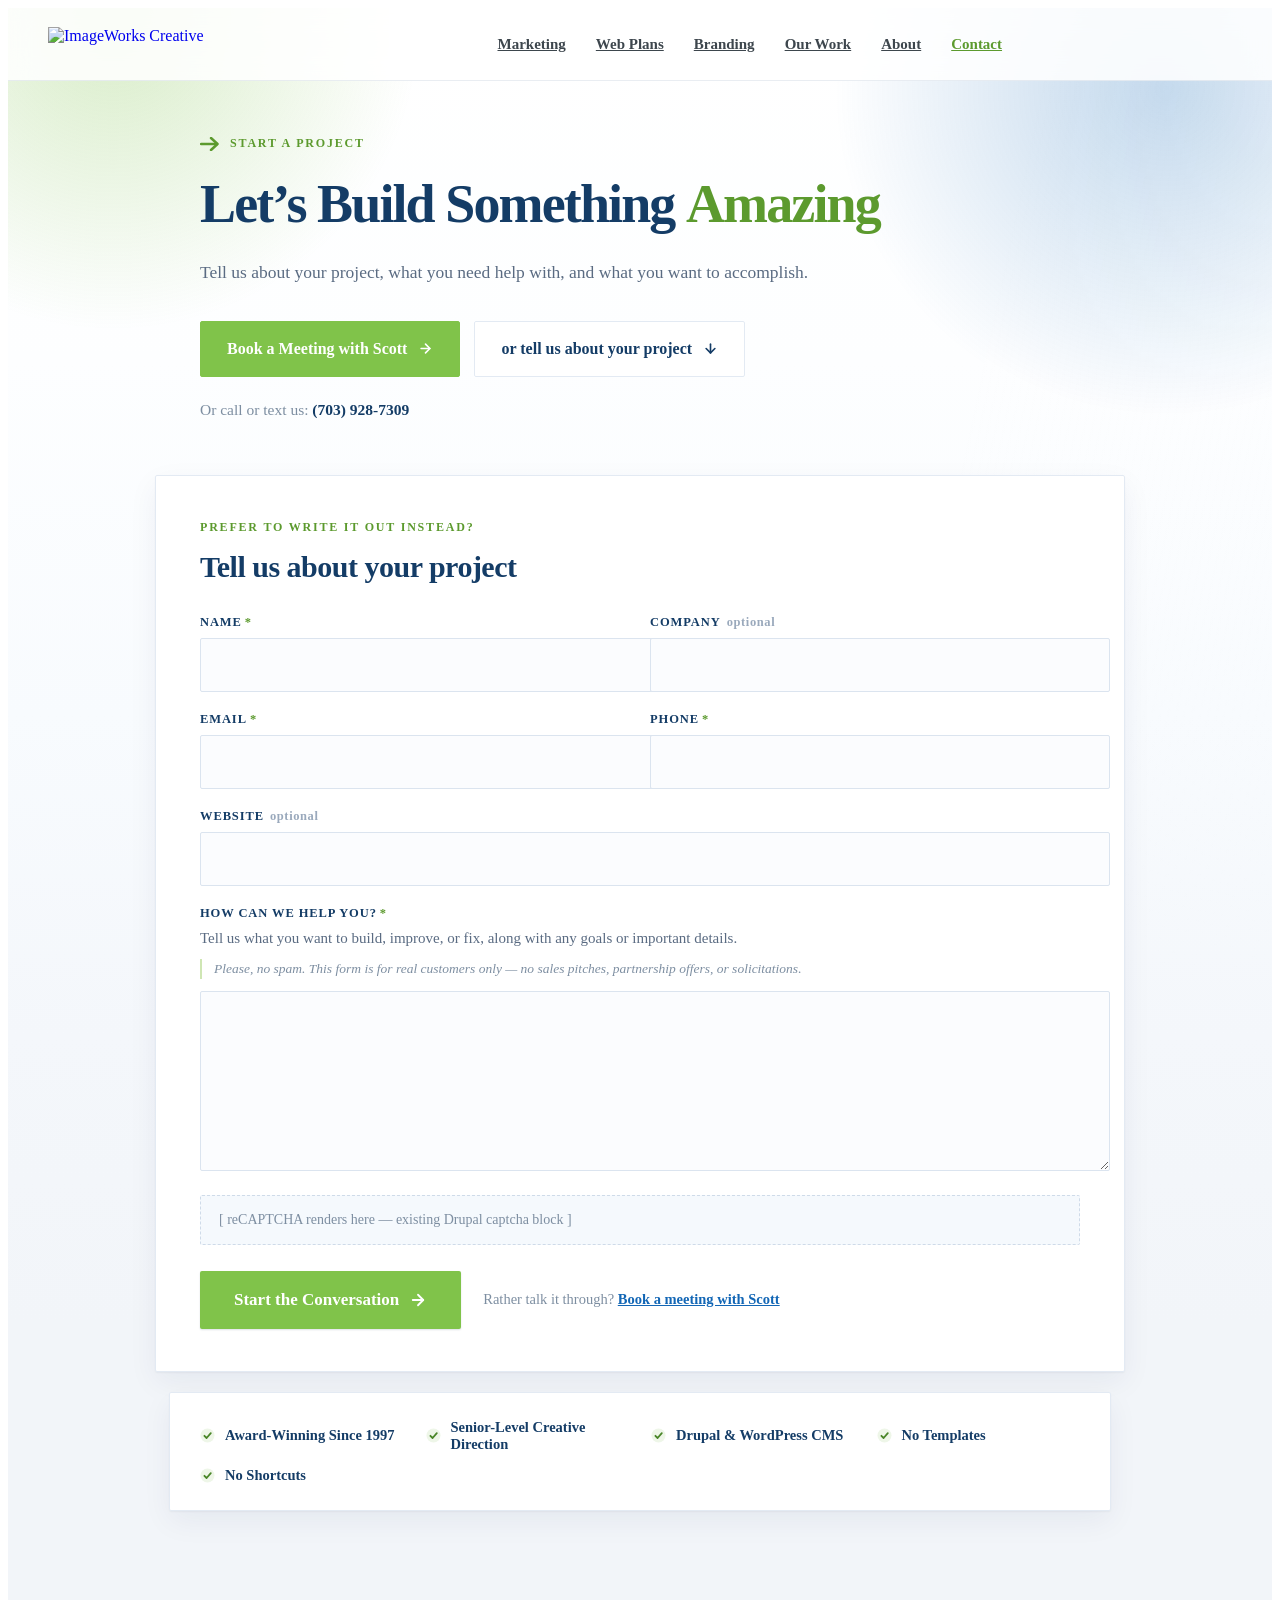
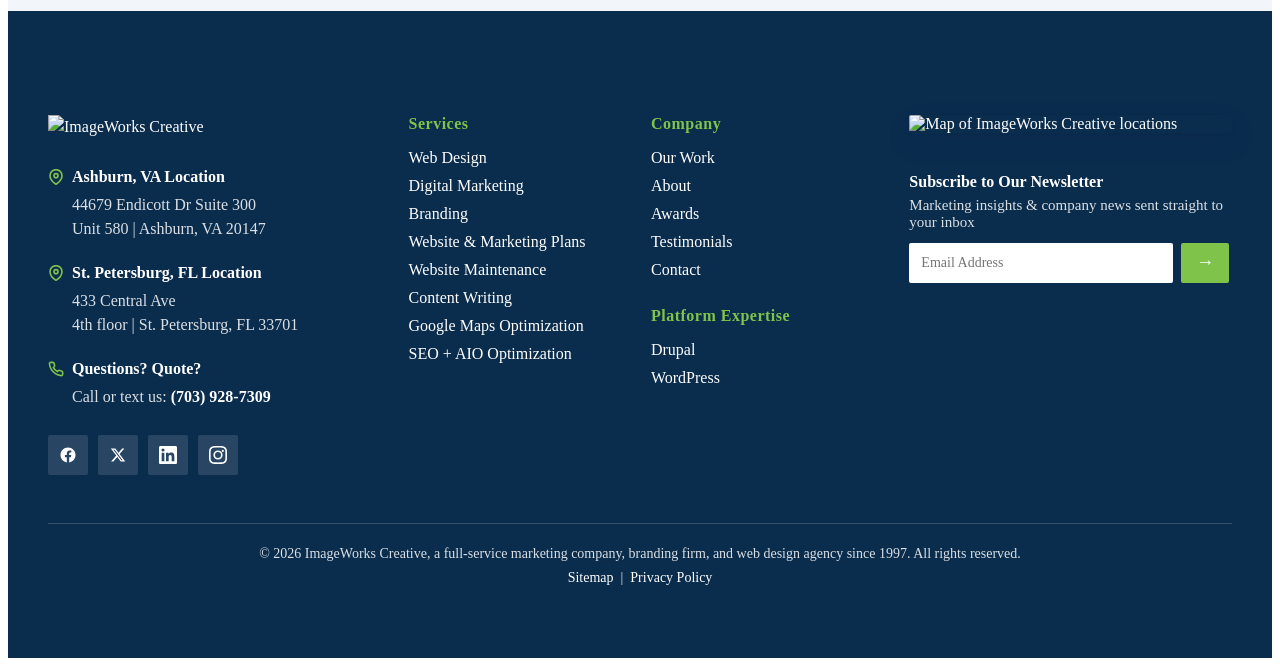
==== hero-light.html @ bf6140d2 "Add 20px between the nav and the light hero's copy The head goes from clamp(28px, 3vw, 44px) to clam" ====
<!DOCTYPE html>
<html lang="en">
<head>
<meta charset="utf-8">
<meta name="viewport" content="width=device-width, initial-scale=1">
<title>Contact</title>
<meta name="description" content="Tell ImageWorks Creative about your project — what you need help with and what you want to accomplish. Award-winning web design, branding, and marketing since 1997.">
<link rel="preconnect" href="https://fonts.googleapis.com">
<link rel="preconnect" href="https://fonts.gstatic.com" crossorigin>
<link href="https://fonts.googleapis.com/css2?family=Plus+Jakarta+Sans:ital,wght@0,400;0,500;0,600;0,700;0,800;1,400&display=swap" rel="stylesheet">

<!-- The home page's stylesheet, loaded absolutely so this file previews correctly
     on its own. Dropping this page into the imageworks-home repo? Swap the two
     absolute URLs below (and the assets/ paths further down) for relative ones:
       href="styles.css"   src="assets/logo.png"   etc. -->
<link rel="stylesheet" href="https://imageworksc.github.io/imageworks-home/styles.css">

<style>
/* ===========================================================
   Quote request — OPTION B, light hero.
   The hero is lifted from the Custom Web Design page: white
   ground, the home's woven cloth drawn dark on white, hairline
   rules top and bottom, claim and call on the left, credentials
   on a pane of glass to the right. Everything below the hero is
   option A unchanged; nav, form and footer still come from the
   home's styles.css.
   =========================================================== */

/* ---- the tokens the hero needs, verbatim from that page ---- */
:root {
  --navy: #143c66;
  --green: #80c34a;
  --green-ink: #5c9a2e;
  --muted: #5a6b82;
  --faint: #7d8ea1;
  --white: #ffffff;
  --border: #e3eaf3;
  --chip-green: #eaf6dd;
  --r: 2px;
  --shadow-lift: 0 4px 12px rgba(20, 40, 80, .18);
  --shell: 1180px;
  --gutter: clamp(22px, 4vw, 40px);
  --nav-h: 72px;
  --ease: cubic-bezier(.16, .84, .44, 1);
}

/* the nav floats over a white hero now, so it needs an edge of its own */
[data-nav] { border-bottom: 1px solid rgba(20,60,110,.09); }

.wrap {
  width: 100%;
  max-width: var(--shell);
  margin-inline: auto;
  padding-inline: var(--gutter);
}

/* --------------------------------------------------------------------------
   HERO — same construction as the home's, inverted to a light ground
   -------------------------------------------------------------------------- */
/* --------------------------------------------------------------------------
   THE GROUND — hero and form on one surface
   There is no rule under the hero and no second band beneath it. Both sections
   stand on this one element, which carries a single pale gradient down through
   the pair: white where the headline sits, settling into the #f2f5f9 the form
   band used to declare for itself. Because it is one gradient over the whole
   height, there is no edge anywhere to read as a seam.
   -------------------------------------------------------------------------- */
.ground {
  position: relative;
  isolation: isolate;
  overflow: hidden;
  background: linear-gradient(180deg,
    #ffffff 0%,
    #fdfeff 22%,
    #f8fbfe 44%,
    #f4f7fb 64%,
    #f2f5f9 82%);
}

.hero {
  position: relative;
  display: flex;
  align-items: center;
  /* enough height to hold the fold without pushing the form off it. The nav is
     absolutely positioned over this page, so its 72px is added to the top pad
     rather than being taken out of the copy's space. */
  /* No floor. It used to be min(72vh, 600px), which was taller than the copy
     needs now that both lines run whole — and with the content flex-centred,
     any slack it forced came straight back as air above and below. The two
     pads below decide the height on their own.

     The head still carries the nav's 72px, since the nav is positioned over
     this band rather than above it. The foot stays shorter than the head: with
     no rule and no band change under it, a long tail of empty ground just
     pushes the form away. */
  min-height: 0;
  /* +20px on the head. The vw term is retuned as well as the bounds — at 3vw
     the preferred value fell below the new 48px floor and every viewport would
     have clamped to it, so the head would have stopped growing with the page. */
  padding-block: calc(var(--nav-h) + clamp(48px, 4.4vw, 64px)) clamp(20px, 2.2vw, 30px);
  /* no background and no border: the ground shows through */
  background: none;
}

/* ---------- the ground: washes of brand colour, each on its own heading ----------
   One element per wash, moved by transform.

   This started as three background layers on a single pseudo-element, animated
   with `background-position`. It barely moved, and the reason is worth keeping
   here: a percentage background-position is not a distance, it is a fraction of
   the *free space* between the image and its box. With each wash sized at ~70%
   of the band, the free space is ~30%, so travelling "from 6% to 44%" moved it
   about a tenth of the width — over two minutes, invisible.

   Transforms have no such compression: a percentage there is a fraction of the
   element itself, and it composites rather than repainting. Separate elements
   also mean separate clocks and separate directions, which is the point — the
   green runs one way, the blue the other, and they drift apart and back
   together instead of sliding as one sheet.

   Pale on purpose: on a white ground anything stronger stops reading as light
   and starts reading as decoration. */
/* The washes belong to the ground, not to the hero, so they carry past the
   hero's last line and dissolve well inside the form band. That crossing is
   what makes the two sections read as one surface: the colour doesn't stop
   where the copy does. Fixed height rather than inset:0, because the ground is
   as tall as the form and washes spread over all of it would go flat. */
.hero-wash {
  position: absolute;
  top: 0; left: 0; right: 0;
  height: clamp(760px, 108vh, 1180px);
  z-index: -1;
  overflow: hidden;
  pointer-events: none;
  -webkit-mask-image: linear-gradient(180deg, #000 0, #000 54%, transparent 100%);
          mask-image: linear-gradient(180deg, #000 0, #000 54%, transparent 100%);
}
.hero-wash span {
  position: absolute;
  aspect-ratio: 1;
  border-radius: 50%;
  will-change: transform;
}

/* green: opens top-left, runs down and to the right */
.hero-wash__g {
  width: clamp(360px, 48vw, 760px);
  left: -16%; top: -30%;
  background: radial-gradient(closest-side circle, rgba(128,195,74,.30), rgba(128,195,74,0) 100%);
  animation: washG 71s linear infinite;
}
/* brand blue: opens top-right, runs the other way — left and down */
.hero-wash__b {
  width: clamp(380px, 52vw, 820px);
  right: -18%; top: -26%;
  background: radial-gradient(closest-side circle, rgba(18,102,181,.26), rgba(18,102,181,0) 100%);
  animation: washB 97s linear infinite;
}
/* sky: sits low and crosses beneath both, slowest of the three */
.hero-wash__s {
  width: clamp(340px, 46vw, 720px);
  left: 34%; bottom: -40%;
  background: radial-gradient(closest-side circle, rgba(46,140,214,.22), rgba(46,140,214,0) 100%);
  animation: washS 127s linear infinite;
}

/* Closed loops at a constant rate. Two waypoints on an ease would decelerate,
   stop and reverse, which reads as an animation looping; four waypoints that
   come back round read as something wandering. The three periods share no
   useful factor, so the arrangement takes hours to recur. */
@keyframes washG {
  0%   { transform: translate3d(0, 0, 0); }
  25%  { transform: translate3d(38%, 22%, 0); }
  50%  { transform: translate3d(64%, 6%, 0); }
  75%  { transform: translate3d(26%, -14%, 0); }
  100% { transform: translate3d(0, 0, 0); }
}
@keyframes washB {
  0%   { transform: translate3d(0, 0, 0); }
  25%  { transform: translate3d(-42%, 26%, 0); }
  50%  { transform: translate3d(-70%, -8%, 0); }
  75%  { transform: translate3d(-30%, -24%, 0); }
  100% { transform: translate3d(0, 0, 0); }
}
@keyframes washS {
  0%   { transform: translate3d(0, 0, 0); }
  25%  { transform: translate3d(-34%, -18%, 0); }
  50%  { transform: translate3d(-58%, 10%, 0); }
  75%  { transform: translate3d(-18%, 20%, 0); }
  100% { transform: translate3d(0, 0, 0); }
}

/* A sheen crossing the surface, the way light moves over one. Faint and slow —
   at any more than this it stops being the room's light and starts being an
   effect. Its clock doesn't divide into the washes', so the pair never visibly
   repeats.

   It rides inside the wash layer rather than on the hero: on the hero its
   bottom edge would cut a faint diagonal across the seam, whereas here it
   fades out under the same mask as everything else. */
.hero-wash::after {
  content: "";
  position: absolute;
  inset: 0;
  pointer-events: none;
  background-image: linear-gradient(102deg,
    rgba(255,255,255,0) 30%, rgba(255,255,255,.34) 50%, rgba(255,255,255,0) 70%);
  background-repeat: no-repeat;
  background-size: 260% 100%;
  animation: heroSheen 47s ease-in-out infinite;
}
@keyframes heroSheen {
  0%, 100% { background-position: 124% 0; }
  50%      { background-position: -24% 0; }
}

/* One column, centred in the band, with the copy inside it still ragged right.
   Centred text at this size gives every line its own axis and the eye has to
   hunt for each start; a centred *block* of left-aligned copy reads as centred
   while every line keeps the same left edge.

   That edge is set by the form card below: same 880px measure, same centring,
   so the headline starts exactly where the card's first field label does. It
   is a wider box than the copy needs, which is the trade — the words sit a
   little left of the band's optical centre in exchange for the two blocks
   lining up. */
.hero-inner { position: relative; text-align: left; }
.hero-main {
  width: 100%;
  max-width: 880px;
  margin-inline: auto;
  display: flex;
  flex-direction: column;
  align-items: flex-start;
  gap: 24px;
}

.hero-kicker { display: flex; align-items: center; gap: 10px; }
.hero-kicker span {
  font-size: 12px; font-weight: 800; letter-spacing: 1.8px; text-transform: uppercase;
  color: var(--green-ink);
}

/* Both lines run whole, so neither carries a measure any more — the type is
   sized to fit the 880px block instead. The ceilings are what 29 and 85
   characters of Plus Jakarta Sans ExtraBold / Medium actually occupy at that
   width, with the headline's -.035em tracking counted in; below those the vw
   term takes over and they shrink with the viewport rather than wrapping. */
.hero h1 {
  margin: 0;
  font-size: clamp(26px, 4.4vw, 54px);
  line-height: 1.08;
  font-weight: 800;
  letter-spacing: -.035em;
  color: var(--navy);
  white-space: nowrap;
}
.hero h1 .accent { color: var(--green-ink); }

.hero-sub {
  margin: 0;
  font-size: clamp(12.5px, 1.45vw, 17.5px);
  line-height: 1.65;
  font-weight: 500;
  color: var(--muted);
  white-space: nowrap;
}

.btn-row { display: flex; flex-wrap: wrap; gap: 14px; margin-top: 10px; }
.btn {
  display: inline-flex;
  align-items: center;
  justify-content: center;
  gap: 11px;
  height: 54px;
  padding-inline: 26px;
  border-radius: var(--r);
  border: 1.5px solid transparent;
  font: inherit;
  font-size: 16px;
  font-weight: 700;
  line-height: 1;
  text-decoration: none;
  white-space: nowrap;
  cursor: pointer;
  transition: transform .25s var(--ease), background-color .25s ease,
              border-color .25s ease, box-shadow .25s ease, color .25s ease;
}
.btn:hover { transform: translateY(-3px); box-shadow: var(--shadow-lift); }
.btn:active { transform: translateY(-1px); }
.btn--solid { background: var(--green); border-color: var(--green); color: #fff; }
.btn--solid:hover { filter: brightness(1.04); }
.btn--quiet { border-color: var(--border); color: var(--navy); font-weight: 600; }
.btn--quiet:hover { border-color: #c3d6ea; }
/* The quiet button is transparent elsewhere, which here would let the weave
   run straight through it. Only the hero fills it. */
.hero .btn--quiet { background: var(--white); }

.hero-phone { margin: 0; font-size: 15.5px; color: var(--faint); }
.hero-phone a { color: var(--navy); font-weight: 700; text-decoration: none; }
.hero-phone a:hover { text-decoration: underline; }

/* Below this there isn't the width to hold 85 characters on one line without
   the type going too small to read, so both go back to wrapping paragraphs
   with a measure. */
@media (max-width: 900px) {
  .hero h1 {
    white-space: normal;
    max-width: 20ch;
    font-size: clamp(30px, 5.6vw, 42px);
    text-wrap: balance;
  }
  .hero-sub {
    white-space: normal;
    max-width: 52ch;
    font-size: 16.5px;
    text-wrap: pretty;
  }
}

/* ---------- the five proof points, in a band under the form ---------- */
.iwc-proof { padding: 26px 30px; }
.iwc-trust {
  display: grid; grid-template-columns: repeat(auto-fit, minmax(196px, 1fr)); gap: 14px 22px;
}
.iwc-trust div {
  display: flex; align-items: center; gap: 10px;
  font-size: 14.5px; font-weight: 600; color: var(--navy);
  transition: transform .3s var(--ease), color .3s ease;
}
.iwc-trust svg { flex: none; transition: transform .35s var(--ease); }
.iwc-trust div:hover { transform: translateX(3px); }
.iwc-trust div:hover svg { transform: scale(1.14); }

/* Staged entrance, built the way the home stages its own hero: each block
   lifts in on its own delay, and the green phrase lands last. `backwards`
   drops the fill afterwards so hover states still win. */
@media (prefers-reduced-motion: no-preference) {
  [data-hero-anim="on"] .hero-kicker,
  [data-hero-anim="on"] .hero h1,
  [data-hero-anim="on"] .hero-sub,
  [data-hero-anim="on"] .hero .btn-row,
  [data-hero-anim="on"] .hero-phone { animation: hero-in .8s var(--ease) backwards; }
  [data-hero-anim="on"] .hero-kicker { animation-delay: .02s; }
  [data-hero-anim="on"] .hero h1 { animation-delay: .10s; }
  [data-hero-anim="on"] .hero-sub { animation-delay: .28s; }
  [data-hero-anim="on"] .hero .btn-row { animation-delay: .44s; }
  [data-hero-anim="on"] .hero-phone { animation-delay: .54s; }

  /* inline-block only where the phrase can't be pushed off the measure */
  @media (min-width: 640px) {
    [data-hero-anim="on"] .hero h1 .accent {
      display: inline-block;
      animation: hero-in .8s var(--ease) .34s backwards;
    }
  }
}
@keyframes hero-in { from { opacity: 0; transform: translateY(14px); } }

/* the kicker's arrow nudges forward once the line has landed */
.hero-kicker svg { animation: iwcNudge 3.4s ease-in-out 1.6s infinite; }
@keyframes iwcNudge { 0%, 88%, 100% { transform: translateX(0); } 94% { transform: translateX(4px); } }
/* the solid button's arrow tracks its hover */
.btn svg { transition: transform .25s var(--ease); }
.btn--solid:hover svg { transform: translateX(4px); }
.btn--quiet:hover svg { transform: translateY(3px); }

/* --------------------------------------------------------------------------
   BODY — one column, the form carrying the page
   -------------------------------------------------------------------------- */
/* no background of its own — it stands on .ground, which is what removes the
   band edge that used to sit under the hero */
.iwc-main { position: relative; padding: 28px 0 100px; }
/* the same shell and gutter the hero uses, and centred to match the copy
   block above it */
.iwc-col {
  max-width: var(--shell); margin-inline: auto; padding-inline: var(--gutter);
  display: flex; flex-direction: column; align-items: center; gap: 20px;
}
.iwc-col > * { width: 100%; max-width: 880px; }

/* card shell — same 2px corner, hairline and double shadow the home page's
   process panel uses */
.iwc-card {
  background: #fff;
  border: 1px solid #e3eaf3;
  border-radius: 2px;
  box-shadow: 0 1px 2px rgba(20,40,80,.05), 0 10px 30px rgba(20,40,80,.06);
}
.iwc-form-card { padding: 44px 44px 42px; scroll-margin-top: 96px; }
.iwc-form-kicker {
  font-size: 12px; font-weight: 800; letter-spacing: 1.8px; text-transform: uppercase;
  color: #5c9a2e; margin: 0;
}
.iwc-form-card h2 {
  margin: 14px 0 30px;
  font-size: 30px; line-height: 1.22; font-weight: 800; letter-spacing: -.5px; color: #143c66;
}

/* ---------- fields ---------- */
.iwc-row2 { display: grid; grid-template-columns: 1fr 1fr; gap: 20px; }
.iwc-field { margin-bottom: 20px; }
.iwc-field > label {
  display: block; margin-bottom: 8px;
  font-size: 12.5px; font-weight: 800; letter-spacing: .9px; text-transform: uppercase;
  color: #143c66;
  transition: color .25s ease;
}
.iwc-req { color: #5c9a2e; margin-left: 3px; }
.iwc-opt { color: #9aa9bc; font-weight: 700; letter-spacing: .6px; text-transform: none; margin-left: 6px; }
.iwc-hint { margin: -2px 0 10px; font-size: 15px; line-height: 1.55; color: #5a6b82; }
/* the no-spam line is a caveat, not instruction — it sits behind a green rule
   so it reads as an aside rather than another thing to do */
.iwc-hint-note {
  margin: -2px 0 12px; padding-left: 12px;
  border-left: 2px solid #cfe6b4;
  font-size: 13.5px; font-style: italic; line-height: 1.5; color: #7d8ea1;
}

.iwc-input, .iwc-textarea {
  width: 100%;
  font-family: inherit; font-size: 16px; color: #1f2b3e;
  background: #fbfcfe;
  border: 1px solid #dbe4ef; border-radius: 2px;
  transition: border-color .25s ease, box-shadow .25s ease, background .25s ease, transform .25s ease;
}
.iwc-input { height: 52px; padding: 0 14px; }
.iwc-textarea { padding: 14px; min-height: 150px; line-height: 1.6; resize: vertical; }
.iwc-input::placeholder, .iwc-textarea::placeholder { color: #9fadbf; }
.iwc-input:hover, .iwc-textarea:hover { border-color: #c6d5e7; }
.iwc-input:focus, .iwc-textarea:focus {
  outline: 0; background: #fff;
  border-color: #1266b5;
  box-shadow: 0 0 0 3px rgba(18,102,181,.14);
  transform: translateY(-1px);
}
/* :user-invalid, not :invalid — a required field shouldn't turn red before it
   has been touched. No JS, so nothing here can get between the form and Drupal. */
.iwc-input:user-invalid, .iwc-textarea:user-invalid {
  border-color: #d9544d; background: #fffafa;
}
.iwc-input:user-invalid:focus, .iwc-textarea:user-invalid:focus {
  box-shadow: 0 0 0 3px rgba(217,84,77,.16);
}
/* the label picks up the focus ring's blue, so the eye has somewhere to land */
.iwc-field:focus-within > label { color: #1266b5; }

/* the captcha keeps its own slot: a dashed well, so the Drupal block that
   lands here is visibly part of the form and not floating loose */
.iwc-captcha {
  margin: 6px 0 26px; padding: 16px 18px;
  border: 1.5px dashed #cfdbe9; border-radius: 2px;
  background: #f5f9fd;
  font-size: 14px; color: #7d8ea1;
  animation: iwcWell 5.5s ease-in-out infinite;
}
@keyframes iwcWell { 0%, 100% { border-color: #cfdbe9; } 50% { border-color: #bcd0e6; } }

.iwc-submit {
  display: inline-flex; align-items: center; gap: 10px;
  height: 58px; padding: 0 34px;
  border: 0; border-radius: 2px;
  background: #80c34a; color: #fff;
  font-family: inherit; font-size: 17px; font-weight: 700;
  cursor: pointer;
  box-shadow: 0 1px 2px rgba(20,40,80,.14);
}
.iwc-submit:focus-visible { outline: 3px solid #1266b5; outline-offset: 2px; }
.iwc-actions { display: flex; align-items: center; gap: 22px; flex-wrap: wrap; }
.iwc-actions-note { margin: 0; font-size: 14.5px; color: #7d8ea1; }
.iwc-actions-note a { color: #1266b5; font-weight: 700; }

/* the form fields arrive in sequence once the card is in view */
.iwc-anim { opacity: 0; transform: translateY(14px); }
.iw-reveal.in .iwc-anim {
  opacity: 1; transform: none;
  transition: opacity .55s var(--ease) var(--d, 0s),
              transform .55s var(--ease) var(--d, 0s);
}
.iw-btn svg { transition: transform .25s var(--ease); }
.iw-btn:hover svg { transform: translateX(4px); }

/* ---------- responsive ---------- */
@media (max-width: 767px) {
  .iwc-main { padding: 26px 0 64px; }
  .iwc-form-card { padding: 30px 22px 28px; }
  .iwc-form-card h2 { font-size: 25px; }
  .iwc-row2 { grid-template-columns: 1fr; gap: 0; }
  .iwc-proof { padding: 24px 22px; }
  .iwc-trust { grid-template-columns: 1fr; gap: 13px; }
  .btn { width: 100%; }
  .btn-row { flex-direction: column; align-items: stretch; }
  .iwc-submit { width: 100%; justify-content: center; }
}

/* ---------- reduced motion ---------- */
/* styles.css already neutralises .iw-reveal; these are this page's own. The
   staged hero entrance is inside a no-preference query, so it never runs. */
@media (prefers-reduced-motion: reduce) {
  /* the washes hold at their opening positions — the ground keeps its colour,
     it just stops moving. The sheen is motion by definition, so it goes. */
  .hero-wash span { animation: none !important; }
  .hero-wash::after { display: none; }
  .hero-kicker svg, .iwc-captcha { animation: none !important; }
  .iwc-anim { opacity: 1; transform: none; }
  .iw-reveal.in .iwc-anim { transition: none; }
  .btn:hover { transform: none; }
  .btn svg, .iw-btn:hover svg { transform: none !important; }
  .iwc-input:focus, .iwc-textarea:focus { transform: none; }
  .iwc-trust div:hover, .iwc-trust div:hover svg { transform: none; }
}
</style>

<!-- no JS means no .in class, and the staged items would never arrive.
     A quote form that can't be read is worse than one that doesn't animate. -->
<noscript><style>
  .iw-reveal { opacity: 1 !important; transform: none !important; }
  .iwc-anim  { opacity: 1 !important; transform: none !important; }
</style></noscript>

<!-- The hero's staged entrance is gated on this attribute, set before first
     paint so the copy never flashes in and then re-animates. Without JS the
     attribute never lands and the hero simply renders in place. -->
<script>document.documentElement.setAttribute('data-hero-anim', 'on');</script>
</head>

<body>
<div style="position:relative;width:100%;overflow-x:clip;background:#fff;">

<!-- ===================== NAV (identical to the home page) ===================== -->
<nav data-nav style="position:absolute;top:0;left:0;width:100%;height:72px;z-index:120;display:flex;align-items:center;justify-content:space-between;padding:0 40px;background:rgba(255,255,255,.86);backdrop-filter:blur(14px);-webkit-backdrop-filter:blur(14px);transition:box-shadow .35s ease,background .35s ease;">
  <a href="https://imageworksc.github.io/imageworks-home/#top" style="display:flex;align-items:center;text-decoration:none;">
    <img src="https://imageworksc.github.io/imageworks-home/assets/logo.png" alt="ImageWorks Creative" style="height:34px;width:auto;display:block;"/>
  </a>
  <div class="iw-nav-links" id="iw-nav-links" style="display:flex;align-items:center;gap:30px;">
    <a class="iw-link" href="https://imageworksc.github.io/imageworks-home/#work" style="font-size:15px;font-weight:600;color:#3d464d;">Marketing</a>
    <a class="iw-link" href="https://imageworksc.github.io/imageworks-home/#work" style="font-size:15px;font-weight:600;color:#3d464d;">Web Plans</a>
    <a class="iw-link" href="https://imageworksc.github.io/imageworks-home/#work" style="font-size:15px;font-weight:600;color:#3d464d;">Branding</a>
    <a class="iw-link" href="https://imageworksc.github.io/imageworks-home/#work" style="font-size:15px;font-weight:600;color:#3d464d;">Our Work</a>
    <a class="iw-link" href="https://imageworksc.github.io/imageworks-home/#why" style="font-size:15px;font-weight:600;color:#3d464d;">About</a>
    <!-- current page: green, the way the mobile nav already marks Contact -->
    <a class="iw-link iw-nav-contact" href="#top" aria-current="page" style="font-size:15px;font-weight:700;color:#5c9a2e;">Contact</a>
  </div>
  <button class="iw-nav-toggle" type="button" aria-label="Menu" aria-controls="iw-nav-links" aria-expanded="false">
    <span></span><span></span><span></span>
  </button>
</nav>

<!-- The hero and the form stand on one ground: a single pale gradient running
     the height of both, with the three colour washes floating over it and
     dissolving somewhere inside the form band. No rule between them, no change
     of surface — the seam is only where the gradient happens to be. -->
<div class="ground">

  <!-- one element per wash: they travel by transform, in different directions
       and at different rates, so they drift apart and back together instead of
       sliding as one sheet -->
  <div class="hero-wash" aria-hidden="true">
    <span class="hero-wash__g"></span>
    <span class="hero-wash__b"></span>
    <span class="hero-wash__s"></span>
  </div>

<!-- ===================== HERO — option B, light =====================
     Construction taken from the Custom Web Design page: white ground, a
     the claim and call on the left. There is no rule under it and no band
     change: the hero and the form share one ground, and the washes carry
     across the seam. See .ground in the stylesheet. -->
<section class="hero" id="top" aria-labelledby="hero-title">
  <div class="wrap hero-inner">
    <div class="hero-main">

      <div class="hero-kicker">
        <svg width="20" height="14" viewBox="0 0 20 14" fill="none" aria-hidden="true">
          <path d="M1 7 H17" stroke="#5c9a2e" stroke-width="2.5" stroke-linecap="round"/>
          <path d="M11 1 L17.5 7 L11 13" stroke="#5c9a2e" stroke-width="2.5" fill="none" stroke-linecap="round" stroke-linejoin="round"/>
        </svg>
        <span>Start a Project</span>
      </div>

      <h1 id="hero-title">Let&rsquo;s Build Something <span class="accent">Amazing</span></h1>
      <p class="hero-sub">Tell us about your project, what you need help with, and what you want to accomplish.</p>

      <div class="btn-row">
        <a class="btn btn--solid" href="https://meetings.hubspot.com/scott-margenau?uuid=e353836e-b414-40c5-bb6f-87aea188af23" target="_blank" rel="noopener">Book a Meeting with Scott
          <svg width="15" height="15" viewBox="0 0 24 24" fill="none" stroke="currentColor" stroke-width="2.6" stroke-linecap="round" stroke-linejoin="round" aria-hidden="true"><line x1="5" y1="12" x2="19" y2="12"/><polyline points="12 5 19 12 12 19"/></svg>
        </a>
        <a class="btn btn--quiet" href="#project-form">or tell us about your project
          <svg width="15" height="15" viewBox="0 0 24 24" fill="none" stroke="currentColor" stroke-width="2.6" stroke-linecap="round" stroke-linejoin="round" aria-hidden="true"><line x1="12" y1="5" x2="12" y2="19"/><polyline points="19 12 12 19 5 12"/></svg>
        </a>
      </div>

      <p class="hero-phone">Or call or text us: <a href="tel:7039287309">(703) 928-7309</a></p>
    </div>
  </div>
</section>

<!-- ===================== FORM ===================== -->
<main class="iwc-main">
  <div class="iwc-col">

    <!-- ---------- the form ---------- -->
    <section class="iwc-card iwc-form-card iw-reveal" id="project-form" aria-labelledby="iwc-form-h">
      <p class="iwc-form-kicker iwc-anim" style="--d:.05s">Prefer to write it out instead?</p>
      <h2 id="iwc-form-h" class="iwc-anim" style="--d:.12s">Tell us about your project</h2>

      <!-- Same Drupal endpoint as before: a site-root path, so submitting only
           works once this page is served from the Drupal domain. -->
      <form action="/lets-grow-your-brand" method="post">

        <div class="iwc-row2 iwc-anim" style="--d:.20s">
          <div class="iwc-field">
            <label for="name">Name<span class="iwc-req">*</span></label>
            <input class="iwc-input" type="text" id="name" name="name" autocomplete="name" required>
          </div>
          <div class="iwc-field">
            <label for="company">Company<span class="iwc-opt">optional</span></label>
            <input class="iwc-input" type="text" id="company" name="company" autocomplete="organization">
          </div>
        </div>

        <div class="iwc-row2 iwc-anim" style="--d:.28s">
          <div class="iwc-field">
            <label for="email">Email<span class="iwc-req">*</span></label>
            <input class="iwc-input" type="email" id="email" name="email" autocomplete="email" required>
          </div>
          <div class="iwc-field">
            <label for="phone">Phone<span class="iwc-req">*</span></label>
            <input class="iwc-input" type="tel" id="phone" name="phone" autocomplete="tel" required>
          </div>
        </div>

        <div class="iwc-field iwc-anim" style="--d:.36s">
          <label for="websiteurl">Website<span class="iwc-opt">optional</span></label>
          <input class="iwc-input" type="text" id="websiteurl" name="websiteurl" autocomplete="url">
        </div>

        <div class="iwc-field iwc-anim" style="--d:.44s">
          <label for="project_details">How can we help you?<span class="iwc-req">*</span></label>
          <p class="iwc-hint">Tell us what you want to build, improve, or fix, along with any goals or important details.</p>
          <p class="iwc-hint-note">Please, no spam. This form is for real customers only &mdash; no sales pitches, partnership offers, or solicitations.</p>
          <textarea class="iwc-textarea" id="project_details" name="project_details" required></textarea>
        </div>

        <div class="iwc-captcha iwc-anim" style="--d:.52s">[ reCAPTCHA renders here &mdash; existing Drupal captcha block ]</div>

        <div class="iwc-actions iwc-anim" style="--d:.60s">
          <button class="iw-btn iwc-submit" type="submit">Start the Conversation
            <svg width="18" height="18" viewBox="0 0 24 24" fill="none" stroke="currentColor" stroke-width="2.4" stroke-linecap="round" stroke-linejoin="round" aria-hidden="true"><line x1="5" y1="12" x2="19" y2="12"/><polyline points="12 5 19 12 12 19"/></svg>
          </button>
          <p class="iwc-actions-note">Rather talk it through? <a class="iw-link iw-cta-link" href="https://meetings.hubspot.com/scott-margenau?uuid=e353836e-b414-40c5-bb6f-87aea188af23" target="_blank" rel="noopener">Book a meeting with Scott</a></p>
        </div>
      </form>
    </section>

    <!-- ---------- the five proof points, under the form where the original had them ---------- -->
    <section class="iwc-card iwc-proof iw-reveal" aria-label="Why ImageWorks">
      <div class="iwc-trust">
        <div class="iwc-anim" style="--d:.06s"><svg width="15" height="15" viewBox="0 0 15 15" aria-hidden="true"><circle cx="7.5" cy="7.5" r="7" fill="#eef6e8"/><path d="M4.4 7.8 L6.6 10 L10.8 5.2" stroke="#4a8628" stroke-width="1.8" fill="none" stroke-linecap="round" stroke-linejoin="round"/></svg>Award-Winning Since 1997</div>
        <div class="iwc-anim" style="--d:.14s"><svg width="15" height="15" viewBox="0 0 15 15" aria-hidden="true"><circle cx="7.5" cy="7.5" r="7" fill="#eef6e8"/><path d="M4.4 7.8 L6.6 10 L10.8 5.2" stroke="#4a8628" stroke-width="1.8" fill="none" stroke-linecap="round" stroke-linejoin="round"/></svg>Senior-Level Creative Direction</div>
        <div class="iwc-anim" style="--d:.22s"><svg width="15" height="15" viewBox="0 0 15 15" aria-hidden="true"><circle cx="7.5" cy="7.5" r="7" fill="#eef6e8"/><path d="M4.4 7.8 L6.6 10 L10.8 5.2" stroke="#4a8628" stroke-width="1.8" fill="none" stroke-linecap="round" stroke-linejoin="round"/></svg>Drupal &amp; WordPress CMS</div>
        <div class="iwc-anim" style="--d:.30s"><svg width="15" height="15" viewBox="0 0 15 15" aria-hidden="true"><circle cx="7.5" cy="7.5" r="7" fill="#eef6e8"/><path d="M4.4 7.8 L6.6 10 L10.8 5.2" stroke="#4a8628" stroke-width="1.8" fill="none" stroke-linecap="round" stroke-linejoin="round"/></svg>No Templates</div>
        <div class="iwc-anim" style="--d:.38s"><svg width="15" height="15" viewBox="0 0 15 15" aria-hidden="true"><circle cx="7.5" cy="7.5" r="7" fill="#eef6e8"/><path d="M4.4 7.8 L6.6 10 L10.8 5.2" stroke="#4a8628" stroke-width="1.8" fill="none" stroke-linecap="round" stroke-linejoin="round"/></svg>No Shortcuts</div>
      </div>
    </section>

  </div>
</main>
</div>

<!-- ===================== FOOTER (identical to the home page) ===================== -->
<footer class="iw-footer" style="background:#0a2c4d;color:#fff;padding:104px 40px 0;">
  <div class="iw-foot-grid" style="max-width:1340px;margin:0 auto;display:grid;grid-template-columns:1fr 1.5fr 1.15fr;gap:80px;align-items:start;">
    <div style="font-size:16px;line-height:1.5;color:#fff;">
      <img src="https://imageworksc.github.io/imageworks-home/assets/footer-logo.png" alt="ImageWorks Creative" style="width:168px;height:auto;display:block;"/>
      <div style="display:flex;align-items:center;gap:8px;font-weight:600;margin-top:26px;"><svg width="16" height="16" viewBox="0 0 24 24" fill="none" stroke="#80c34a" stroke-width="2.4"><path d="M21 10c0 7-9 13-9 13s-9-6-9-13a9 9 0 0 1 18 0z"/><circle cx="12" cy="10" r="3"/></svg>Ashburn, VA Location</div>
      <div style="margin:4px 0 0 24px;color:rgba(255,255,255,.85);">44679 Endicott Dr Suite 300<br>Unit 580 | Ashburn, VA 20147</div>
      <div style="display:flex;align-items:center;gap:8px;font-weight:600;margin-top:20px;"><svg width="16" height="16" viewBox="0 0 24 24" fill="none" stroke="#80c34a" stroke-width="2.4"><path d="M21 10c0 7-9 13-9 13s-9-6-9-13a9 9 0 0 1 18 0z"/><circle cx="12" cy="10" r="3"/></svg>St. Petersburg, FL Location</div>
      <div style="margin:4px 0 0 24px;color:rgba(255,255,255,.85);">433 Central Ave<br>4th floor | St. Petersburg, FL 33701</div>
      <div style="display:flex;align-items:center;gap:8px;font-weight:600;margin-top:20px;"><svg width="16" height="16" viewBox="0 0 24 24" fill="none" stroke="#80c34a" stroke-width="2.4"><path d="M22 16.92v3a2 2 0 0 1-2.18 2 19.79 19.79 0 0 1-8.63-3.07 19.5 19.5 0 0 1-6-6 19.79 19.79 0 0 1-3.07-8.67A2 2 0 0 1 4.11 2h3a2 2 0 0 1 2 1.72c.13.96.36 1.9.7 2.81a2 2 0 0 1-.45 2.11L8.09 9.91a16 16 0 0 0 6 6l1.27-1.27a2 2 0 0 1 2.11-.45c.91.34 1.85.57 2.81.7A2 2 0 0 1 22 16.92z"/></svg>Questions? Quote?</div>
      <div style="margin:4px 0 0 24px;color:rgba(255,255,255,.85);">Call or text us: <a href="tel:7039287309" style="color:#fff;font-weight:700;text-decoration:none;">(703) 928-7309</a></div>
      <div style="display:flex;gap:10px;margin-top:26px;">
        <a class="iw-social" href="#top" aria-label="Facebook" style="display:flex;align-items:center;justify-content:center;width:40px;height:40px;border-radius:2px;background:rgba(255,255,255,.12);color:#fff;text-decoration:none;"><svg width="18" height="18" viewBox="0 0 24 24" fill="currentColor"><path d="M22 12.06C22 6.5 17.52 2 12 2S2 6.5 2 12.06c0 5 3.66 9.15 8.44 9.94v-7.03H7.9v-2.9h2.54V9.85c0-2.52 1.49-3.91 3.78-3.91 1.1 0 2.24.2 2.24.2v2.47h-1.26c-1.24 0-1.63.78-1.63 1.57v1.88h2.78l-.44 2.9h-2.34V22c4.78-.79 8.44-4.94 8.44-9.94Z"/></svg></a>
        <a class="iw-social" href="#top" aria-label="X" style="display:flex;align-items:center;justify-content:center;width:40px;height:40px;border-radius:2px;background:rgba(255,255,255,.12);color:#fff;text-decoration:none;"><svg width="16" height="16" viewBox="0 0 24 24" fill="currentColor"><path d="M18.24 2.25h3.31l-7.23 8.26 8.5 11.24h-6.66l-5.22-6.82-5.97 6.82H1.66l7.73-8.84L1.24 2.25H8.08l4.71 6.23 5.45-6.23Zm-1.16 17.52h1.83L7.01 4.13H5.04l12.04 15.64Z"/></svg></a>
        <a class="iw-social" href="#top" aria-label="LinkedIn" style="display:flex;align-items:center;justify-content:center;width:40px;height:40px;border-radius:2px;background:rgba(255,255,255,.12);color:#fff;text-decoration:none;"><svg width="18" height="18" viewBox="0 0 24 24" fill="currentColor"><path d="M20.45 20.45h-3.56v-5.57c0-1.33-.02-3.04-1.85-3.04-1.85 0-2.14 1.45-2.14 2.94v5.67H9.35V9h3.41v1.56h.05c.48-.9 1.63-1.85 3.36-1.85 3.6 0 4.27 2.37 4.27 5.45v6.29ZM5.34 7.43a2.07 2.07 0 1 1 0-4.14 2.07 2.07 0 0 1 0 4.14ZM7.12 20.45H3.55V9h3.57v11.45ZM22.22 0H1.77C.79 0 0 .77 0 1.73v20.54C0 23.22.79 24 1.77 24h20.45c.98 0 1.78-.78 1.78-1.73V1.73C24 .77 23.2 0 22.22 0Z"/></svg></a>
        <a class="iw-social" href="#top" aria-label="Instagram" style="display:flex;align-items:center;justify-content:center;width:40px;height:40px;border-radius:2px;background:rgba(255,255,255,.12);color:#fff;text-decoration:none;"><svg width="18" height="18" viewBox="0 0 24 24" fill="currentColor"><path d="M12 2.16c3.2 0 3.58.01 4.85.07 1.17.05 1.8.25 2.23.41.56.22.96.48 1.38.9.42.42.68.82.9 1.38.16.42.36 1.06.41 2.23.06 1.27.07 1.65.07 4.85s-.01 3.58-.07 4.85c-.05 1.17-.25 1.8-.41 2.23-.22.56-.48.96-.9 1.38-.42.42-.82.68-1.38.9-.42.16-1.06.36-2.23.41-1.27.06-1.65.07-4.85.07s-3.58-.01-4.85-.07c-1.17-.05-1.8-.25-2.23-.41a3.72 3.72 0 0 1-1.38-.9 3.72 3.72 0 0 1-.9-1.38c-.16-.42-.36-1.06-.41-2.23C2.17 15.58 2.16 15.2 2.16 12s.01-3.58.07-4.85c.05-1.17.25-1.8.41-2.23.22-.56.48-.96.9-1.38.42-.42.82-.68 1.38-.9.42-.16 1.06-.36 2.23-.41C8.42 2.17 8.8 2.16 12 2.16ZM12 0C8.74 0 8.33.01 7.05.07 5.78.13 4.9.33 4.14.63c-.79.3-1.46.72-2.12 1.38C1.35 2.68.93 3.35.63 4.14.33 4.9.13 5.78.07 7.05.01 8.33 0 8.74 0 12s.01 3.67.07 4.95c.06 1.27.26 2.15.56 2.91.3.79.72 1.46 1.38 2.12.66.66 1.33 1.08 2.12 1.38.76.3 1.64.5 2.91.56C8.33 23.99 8.74 24 12 24s3.67-.01 4.95-.07c1.27-.06 2.15-.26 2.91-.56.79-.3 1.46-.72 2.12-1.38.66-.66 1.08-1.33 1.38-2.12.3-.76.5-1.64.56-2.91.06-1.28.07-1.69.07-4.95s-.01-3.67-.07-4.95c-.06-1.27-.26-2.15-.56-2.91-.3-.79-.72-1.46-1.38-2.12A5.92 5.92 0 0 0 19.86.63c-.76-.3-1.64-.5-2.91-.56C15.67.01 15.26 0 12 0Zm0 5.84a6.16 6.16 0 1 0 0 12.32 6.16 6.16 0 0 0 0-12.32ZM12 16a4 4 0 1 1 0-8 4 4 0 0 1 0 8Zm6.41-10.85a1.44 1.44 0 1 0 0 2.88 1.44 1.44 0 0 0 0-2.88Z"/></svg></a>
      </div>
    </div>
    <div class="iw-foot-menus" style="display:grid;grid-template-columns:1fr 1fr;gap:64px;align-items:start;">
      <div>
        <div style="font-size:16px;font-weight:700;color:#80c34a;letter-spacing:.5px;">Services</div>
        <div style="margin-top:16px;display:flex;flex-direction:column;gap:10px;">
          <a class="iw-link" href="https://imageworksc.github.io/imageworks-home/#work" style="font-size:16px;color:#fff;text-decoration:none;width:fit-content;">Web Design</a>
          <a class="iw-link" href="https://imageworksc.github.io/imageworks-home/#work" style="font-size:16px;color:#fff;text-decoration:none;width:fit-content;">Digital Marketing</a>
          <a class="iw-link" href="https://imageworksc.github.io/imageworks-home/#work" style="font-size:16px;color:#fff;text-decoration:none;width:fit-content;">Branding</a>
          <a class="iw-link" href="https://imageworksc.github.io/imageworks-home/#work" style="font-size:16px;color:#fff;text-decoration:none;width:fit-content;">Website &amp; Marketing Plans</a>
          <a class="iw-link" href="https://imageworksc.github.io/imageworks-home/#work" style="font-size:16px;color:#fff;text-decoration:none;width:fit-content;">Website Maintenance</a>
          <a class="iw-link" href="https://imageworksc.github.io/imageworks-home/#work" style="font-size:16px;color:#fff;text-decoration:none;width:fit-content;">Content Writing</a>
          <a class="iw-link" href="https://imageworksc.github.io/imageworks-home/#work" style="font-size:16px;color:#fff;text-decoration:none;width:fit-content;">Google Maps Optimization</a>
          <a class="iw-link" href="https://imageworksc.github.io/imageworks-home/#work" style="font-size:16px;color:#fff;text-decoration:none;width:fit-content;">SEO + AIO Optimization</a>
        </div>
      </div>
      <div>
        <div style="font-size:16px;font-weight:700;color:#80c34a;letter-spacing:.5px;">Company</div>
        <div style="margin-top:16px;display:flex;flex-direction:column;gap:10px;">
          <a class="iw-link" href="https://imageworksc.github.io/imageworks-home/#work" style="font-size:16px;color:#fff;text-decoration:none;width:fit-content;">Our Work</a>
          <a class="iw-link" href="https://imageworksc.github.io/imageworks-home/#why" style="font-size:16px;color:#fff;text-decoration:none;width:fit-content;">About</a>
          <a class="iw-link" href="#" style="font-size:16px;color:#fff;text-decoration:none;width:fit-content;">Awards</a>
          <a class="iw-link" href="#" style="font-size:16px;color:#fff;text-decoration:none;width:fit-content;">Testimonials</a>
          <a class="iw-link" href="#top" style="font-size:16px;color:#fff;text-decoration:none;width:fit-content;">Contact</a>
        </div>
        <div style="margin-top:28px;font-size:16px;font-weight:700;color:#80c34a;letter-spacing:.5px;">Platform Expertise</div>
        <div style="margin-top:16px;display:flex;flex-direction:column;gap:10px;">
          <a class="iw-link" href="#" style="font-size:16px;color:#fff;text-decoration:none;width:fit-content;">Drupal</a>
          <a class="iw-link" href="#" style="font-size:16px;color:#fff;text-decoration:none;width:fit-content;">WordPress</a>
        </div>
      </div>
    </div>
    <div>
      <div style="border-radius:2px;overflow:hidden;box-shadow:0 1px 3px rgba(20,40,80,.12),0 10px 26px rgba(20,40,80,.12);"><img src="https://imageworksc.github.io/imageworks-home/assets/footer-map.png" alt="Map of ImageWorks Creative locations" style="width:100%;display:block;"/></div>
      <div style="margin-top:40px;font-size:16px;font-weight:700;">Subscribe to Our Newsletter</div>
      <div style="margin-top:6px;color:rgba(255,255,255,.85);font-size:15px;">Marketing insights &amp; company news sent straight to your inbox</div>
      <form onsubmit="return false" style="margin-top:12px;display:flex;gap:8px;max-width:320px;">
        <input type="email" placeholder="Email Address" aria-label="Email Address" style="flex:1;height:40px;border:none;border-radius:2px;padding:0 12px;font-family:inherit;font-size:14px;color:#333;"/>
        <button class="iw-btn" aria-label="Subscribe" style="border:none;cursor:pointer;width:48px;height:40px;border-radius:2px;background:#80c34a;color:#fff;font-size:18px;">→</button>
      </form>
    </div>
  </div>
  <div style="max-width:1340px;margin:48px auto 0;padding:22px 0;border-top:1px solid rgba(255,255,255,.18);text-align:center;font-size:14px;color:rgba(255,255,255,.85);">
    © 2026 ImageWorks Creative, a full-service marketing company, branding firm, and web design agency since 1997. All rights reserved.
    <div style="margin-top:8px;"><a class="iw-link" href="#" style="color:#fff;text-decoration:none;">Sitemap</a> &nbsp;|&nbsp; <a class="iw-link" href="#" style="color:#fff;text-decoration:none;">Privacy Policy</a></div>
  </div>
  <div style="height:50px;"></div>
</footer>

</div>

<script>
/* -----------------------------------------------------------
   The home page's nav behaviour and its scroll reveal. The
   hero's ground is pure CSS now, so there is no canvas to
   drive. Nothing here touches the form — Drupal owns the
   submit.
   ----------------------------------------------------------- */
(function () {
  'use strict';
  var REDUCE = window.matchMedia && window.matchMedia('(prefers-reduced-motion: reduce)').matches;

  function initNav() {
    var nav = document.querySelector('[data-nav]');
    if (!nav) return;
    function onScroll() {
      var y = window.scrollY || 0;
      nav.style.boxShadow = y > 12 ? '0 6px 24px rgba(15,36,64,.10)' : '0 0 0 rgba(0,0,0,0)';
      nav.style.background = y > 12 ? 'rgba(255,255,255,.94)' : 'rgba(255,255,255,.86)';
    }
    window.addEventListener('scroll', onScroll, { passive: true });
    onScroll();

    var toggle = nav.querySelector('.iw-nav-toggle');
    var links  = nav.querySelector('.iw-nav-links');
    if (!toggle || !links) return;
    function setOpen(open) {
      nav.classList.toggle('iw-nav-open', open);
      toggle.setAttribute('aria-expanded', open ? 'true' : 'false');
    }
    toggle.addEventListener('click', function (e) {
      e.stopPropagation();
      setOpen(!nav.classList.contains('iw-nav-open'));
    });
    links.addEventListener('click', function (e) { if (e.target.closest('a')) setOpen(false); });
    document.addEventListener('click', function (e) {
      if (nav.classList.contains('iw-nav-open') && !nav.contains(e.target)) setOpen(false);
    });
    document.addEventListener('keydown', function (e) { if (e.key === 'Escape') setOpen(false); });
    window.addEventListener('resize', function () { if (window.innerWidth > 1024) setOpen(false); }, { passive: true });
  }

  function initReveal() {
    var els = document.querySelectorAll('.iw-reveal');
    if (REDUCE || !('IntersectionObserver' in window)) {
      els.forEach(function (el) { el.classList.add('in'); });
      return;
    }
    var obs = new IntersectionObserver(function (entries, o) {
      entries.forEach(function (en) {
        if (en.isIntersecting) { en.target.classList.add('in'); o.unobserve(en.target); }
      });
    }, { rootMargin: '0px 0px -8% 0px', threshold: 0.05 });
    els.forEach(function (el) { obs.observe(el); });
  }

  function boot() { initNav(); initReveal(); }
  if (document.readyState === 'loading') document.addEventListener('DOMContentLoaded', boot);
  else boot();
})();
</script>
</body>
</html>
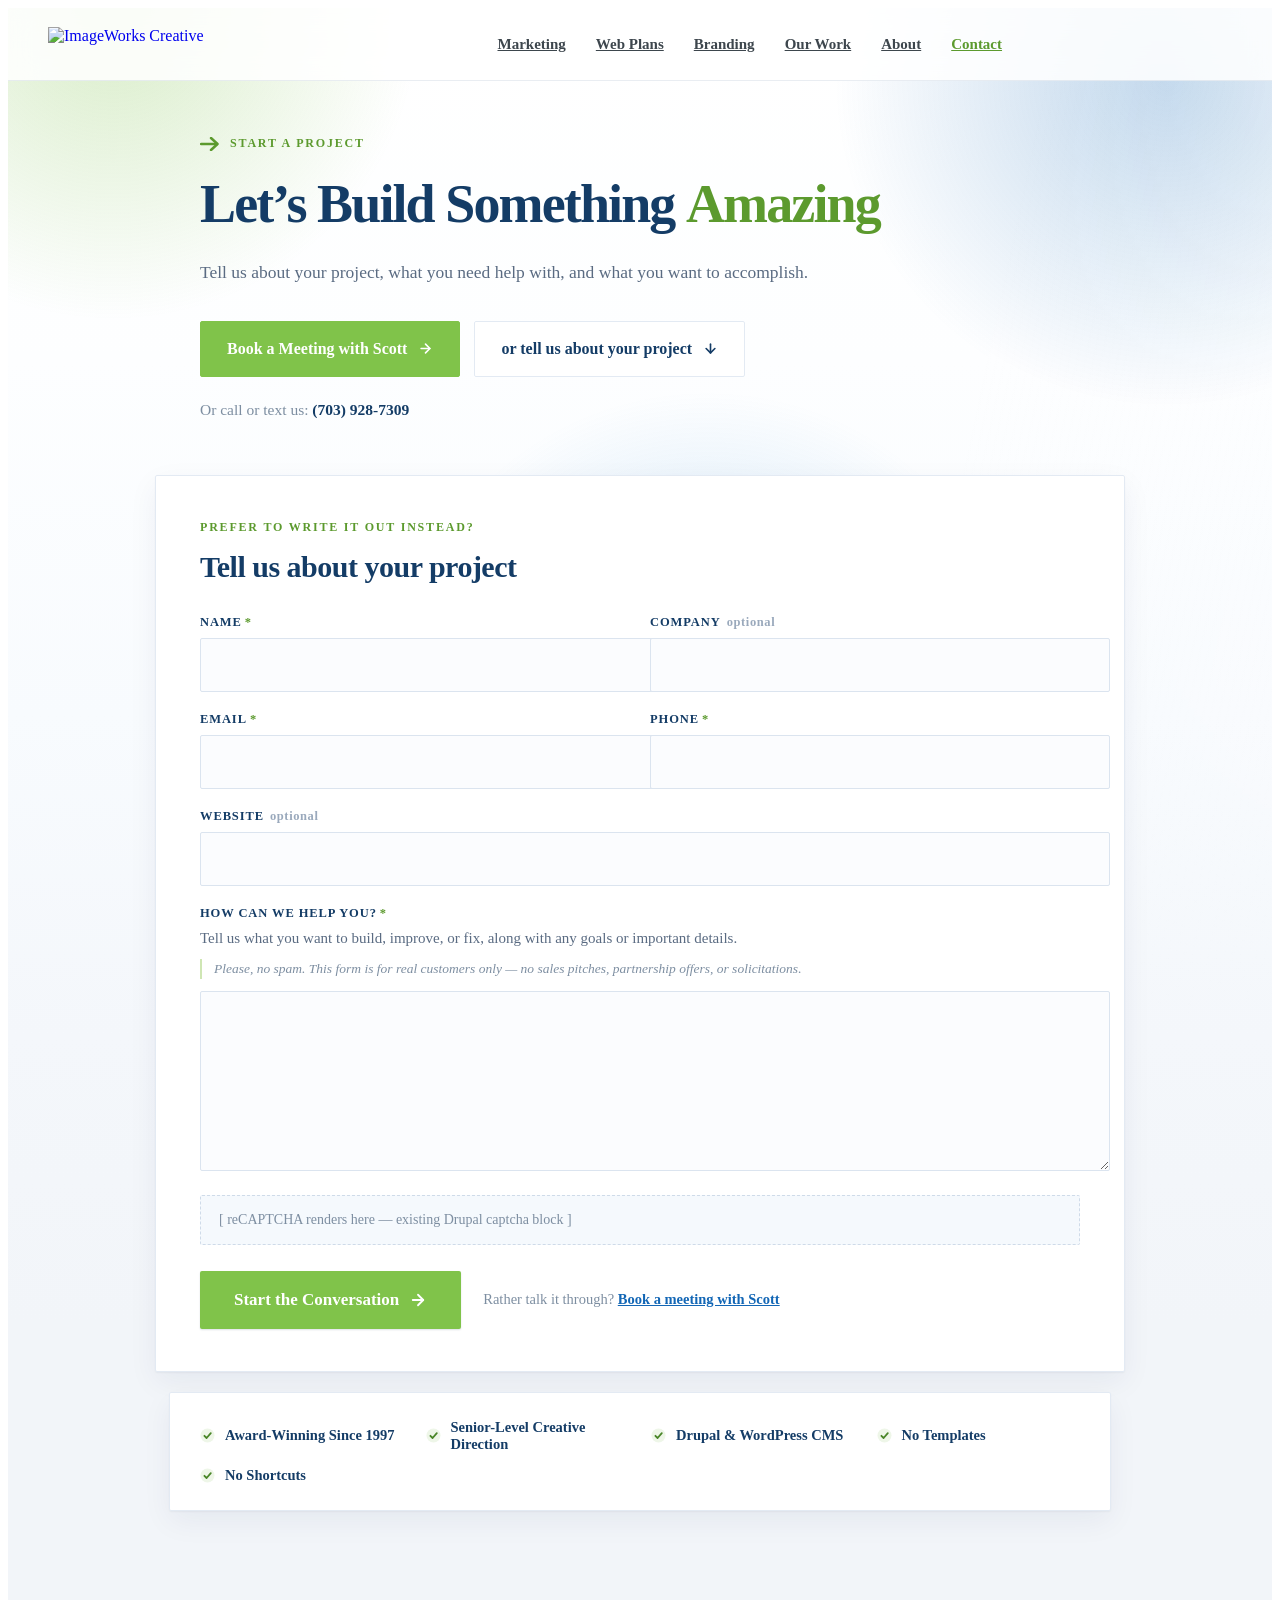
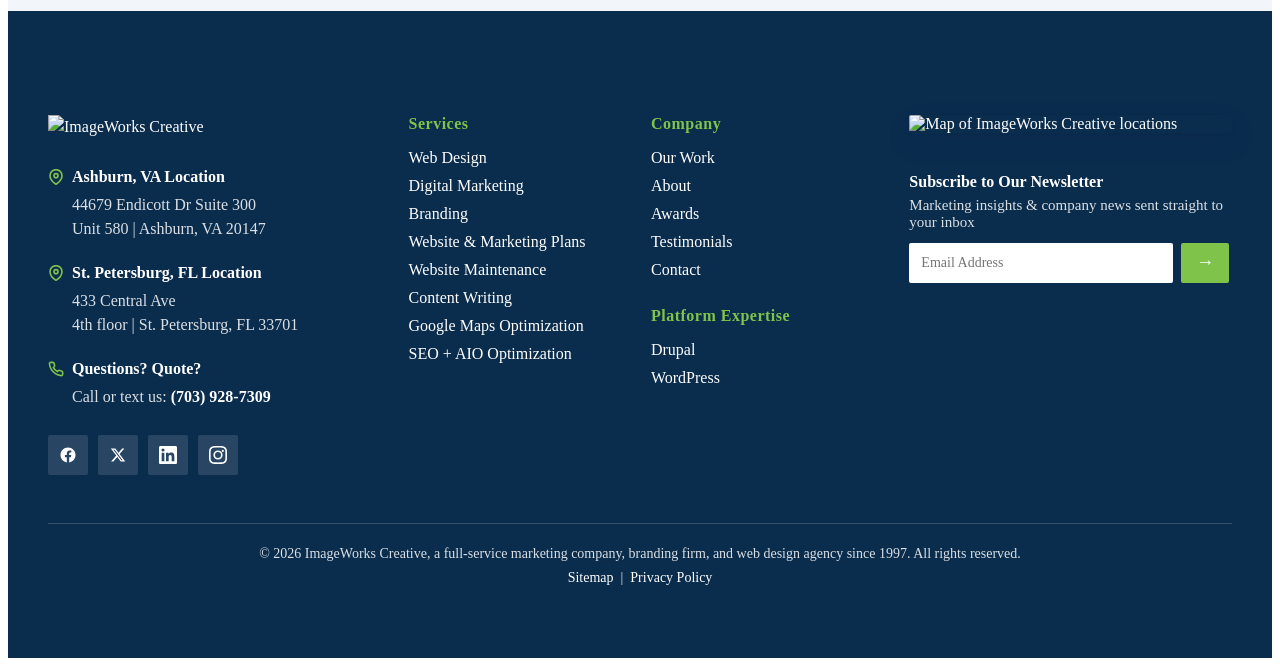
==== commit b8be2002: "Carry the washes down to the form's first row of fields Measured on a 1440x900 screen from the top o" ====
--- a/hero-light.html
+++ b/hero-light.html
@@ -128,12 +128,18 @@
 .hero-wash {
   position: absolute;
   top: 0; left: 0; right: 0;
-  height: clamp(760px, 108vh, 1180px);
+  /* Reaches the form's first row of fields. Measured down from the top of the
+     ground on a 1440x900 screen: the hero runs to about 446px, the card starts
+     at 474, and the Name / Company labels land near 615 with their inputs
+     ending around 700. The layer is 112vh so it clears that, and the mask
+     holds full strength to 66% — about 665px — before dissolving, so the
+     colour is still there at the first row and gone by the message field. */
+  height: clamp(880px, 112vh, 1240px);
   z-index: -1;
   overflow: hidden;
   pointer-events: none;
-  -webkit-mask-image: linear-gradient(180deg, #000 0, #000 54%, transparent 100%);
-          mask-image: linear-gradient(180deg, #000 0, #000 54%, transparent 100%);
+  -webkit-mask-image: linear-gradient(180deg, #000 0, #000 66%, transparent 100%);
+          mask-image: linear-gradient(180deg, #000 0, #000 66%, transparent 100%);
 }
 .hero-wash span {
   position: absolute;
@@ -156,11 +162,16 @@
   background: radial-gradient(closest-side circle, rgba(18,102,181,.26), rgba(18,102,181,0) 100%);
   animation: washB 97s linear infinite;
 }
-/* sky: sits low and crosses beneath both, slowest of the three */
+/* Sky: the one that reaches the form. It used to hang off the bottom of the
+   layer, which put most of its body below the clip and left only a weak tail
+   in view. Anchored from the top instead, at 38% of the layer, it sits with
+   its centre around the card's opening and its body over the Name / Company
+   row — so there is real colour down there rather than the fading edge of
+   something else. Slowest of the three, and the widest. */
 .hero-wash__s {
-  width: clamp(340px, 46vw, 720px);
-  left: 34%; bottom: -40%;
-  background: radial-gradient(closest-side circle, rgba(46,140,214,.22), rgba(46,140,214,0) 100%);
+  width: clamp(360px, 50vw, 780px);
+  left: 30%; top: 38%;
+  background: radial-gradient(closest-side circle, rgba(46,140,214,.26), rgba(46,140,214,0) 100%);
   animation: washS 127s linear infinite;
 }
 
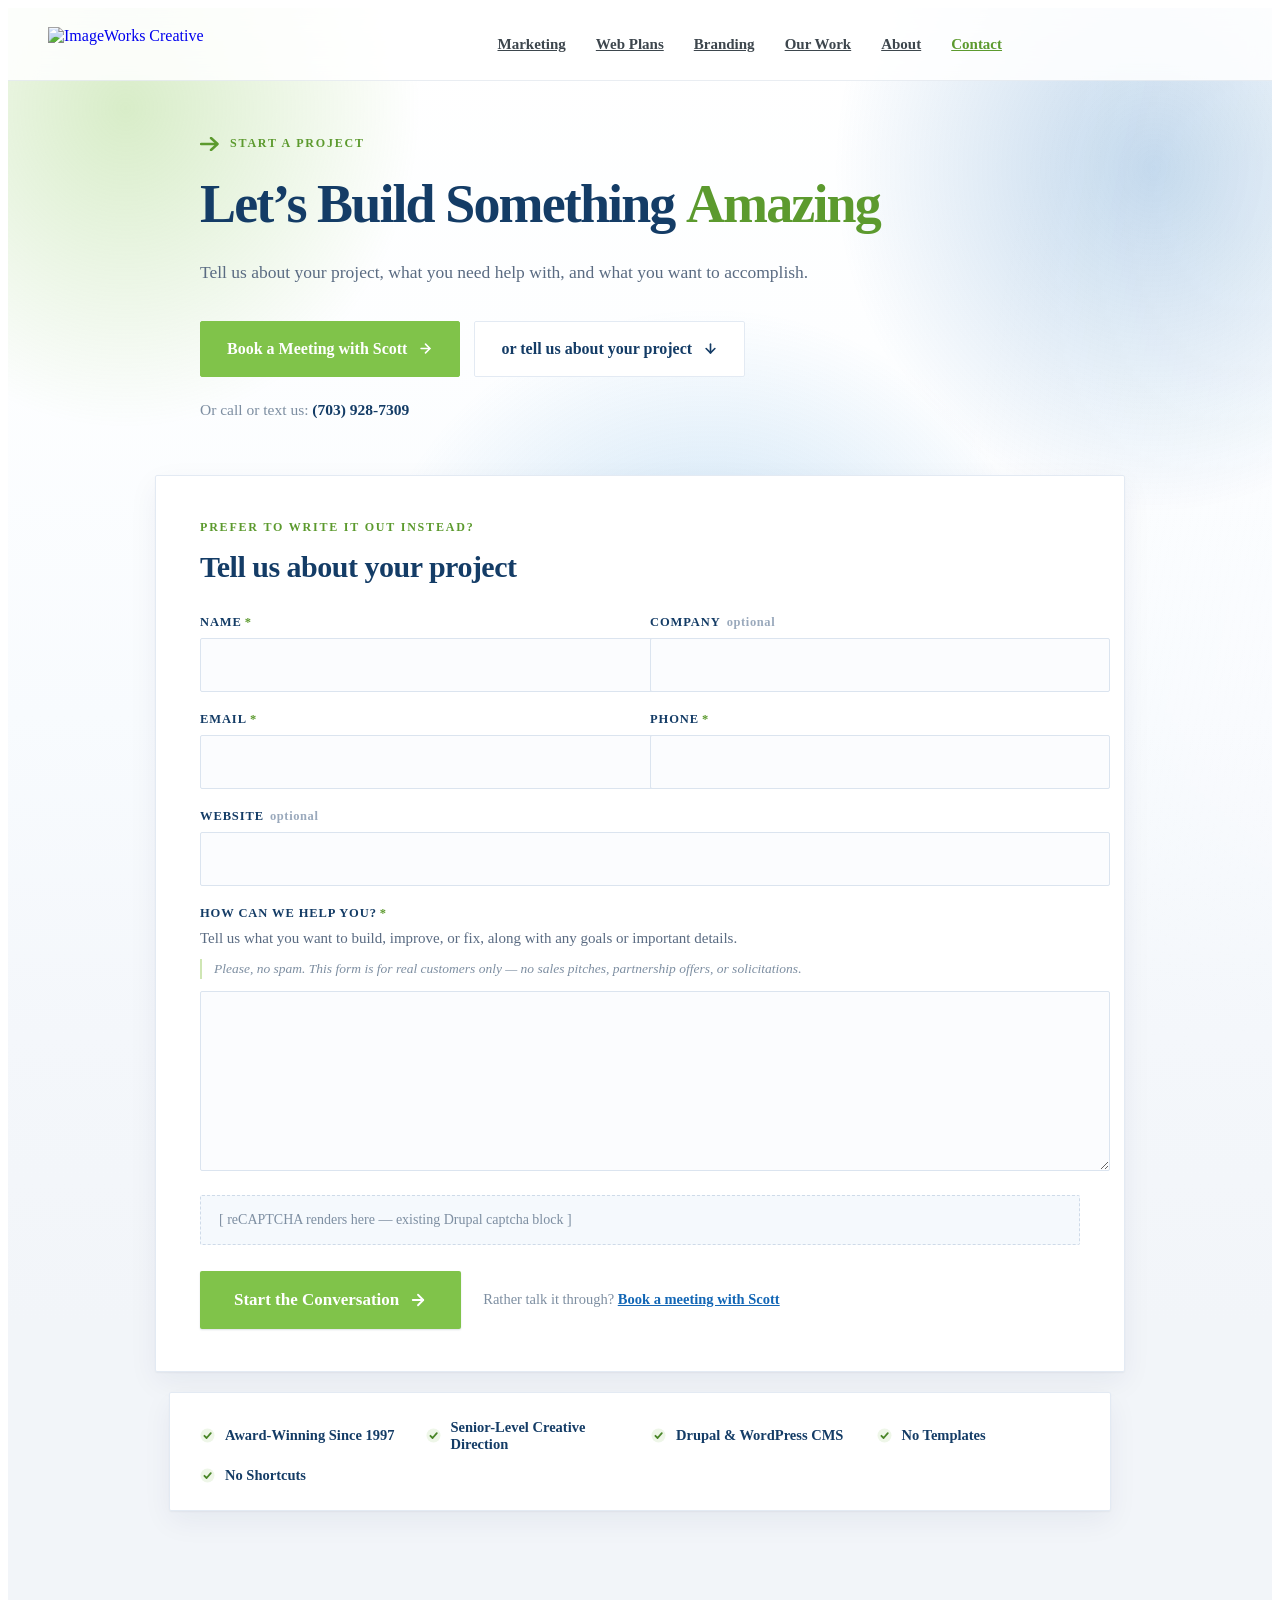
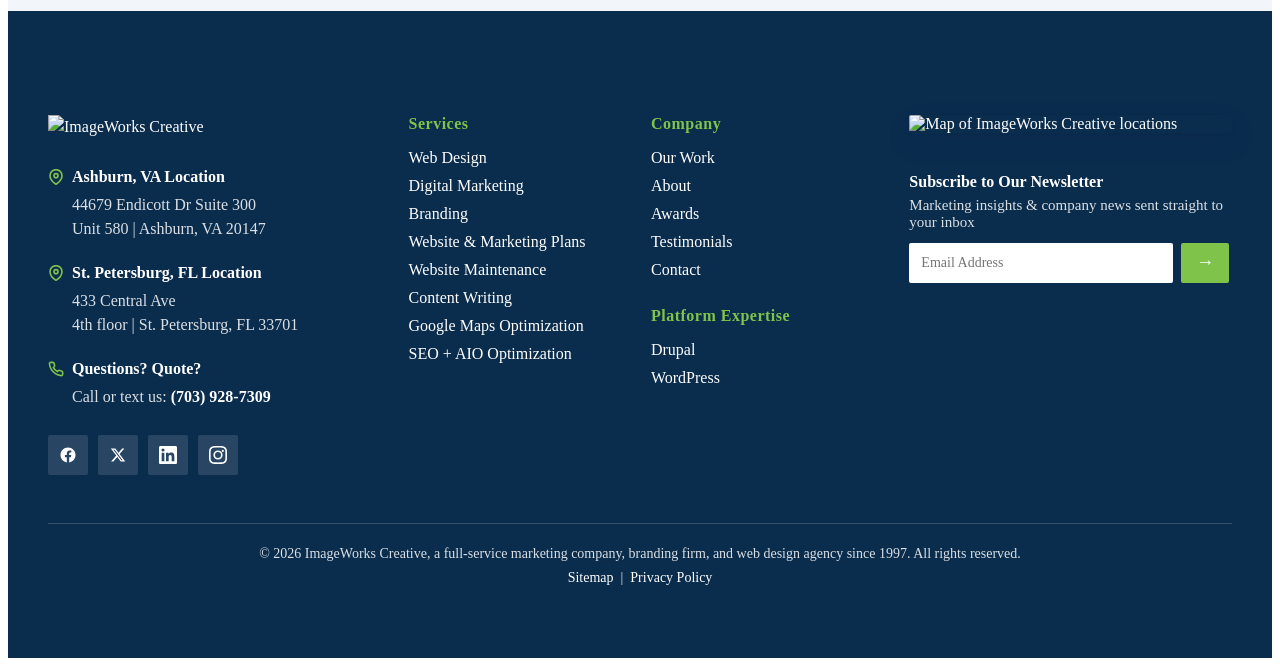
==== commit c55a17c5: "Pin the washes vertically in px so resolution can't move them The layer was 112vh and the washes wer" ====
--- a/hero-light.html
+++ b/hero-light.html
@@ -125,53 +125,65 @@
    what makes the two sections read as one surface: the colour doesn't stop
    where the copy does. Fixed height rather than inset:0, because the ground is
    as tall as the form and washes spread over all of it would go flat. */
+/* Vertically this layer is measured in pixels, not viewport units, and that is
+   the whole point of it.
+
+   It used to be 112vh tall with the washes sized in vw. But what it has to
+   line up with — the hero's copy, the card, the first row of fields — is a
+   stack of type and padding whose height barely changes with the screen. On a
+   taller or wider monitor the layer and the washes grew while the fields
+   stayed put, so the colour slid off them. Anything vertical here is therefore
+   in px and holds its position at every resolution.
+
+   The numbers, down from the top of the ground: the hero ends at ~451px, the
+   card opens at ~479, the Name / Company labels sit at ~620 and their inputs
+   end at ~696. The mask holds full strength to 700px so the whole first row is
+   covered, then dissolves by 1040.
+
+   Widths stay proportional — a wash should still span a wide band — which is
+   why the gradients below are ellipses rather than circles: the box is wide
+   and short, and `circle` would take its radius from the short side. */
 .hero-wash {
   position: absolute;
   top: 0; left: 0; right: 0;
-  /* Reaches the form's first row of fields. Measured down from the top of the
-     ground on a 1440x900 screen: the hero runs to about 446px, the card starts
-     at 474, and the Name / Company labels land near 615 with their inputs
-     ending around 700. The layer is 112vh so it clears that, and the mask
-     holds full strength to 66% — about 665px — before dissolving, so the
-     colour is still there at the first row and gone by the message field. */
-  height: clamp(880px, 112vh, 1240px);
+  height: 1040px;
   z-index: -1;
   overflow: hidden;
   pointer-events: none;
-  -webkit-mask-image: linear-gradient(180deg, #000 0, #000 66%, transparent 100%);
-          mask-image: linear-gradient(180deg, #000 0, #000 66%, transparent 100%);
-}
+  -webkit-mask-image: linear-gradient(180deg, #000 0, #000 700px, transparent 1040px);
+          mask-image: linear-gradient(180deg, #000 0, #000 700px, transparent 1040px);
+}
+/* width scales with the band, height is fixed — see the note above */
 .hero-wash span {
   position: absolute;
-  aspect-ratio: 1;
-  border-radius: 50%;
   will-change: transform;
 }
 
 /* green: opens top-left, runs down and to the right */
 .hero-wash__g {
-  width: clamp(360px, 48vw, 760px);
-  left: -16%; top: -30%;
-  background: radial-gradient(closest-side circle, rgba(128,195,74,.30), rgba(128,195,74,0) 100%);
+  width: clamp(420px, 46vw, 880px);
+  height: 640px;
+  left: -14%; top: -220px;
+  background: radial-gradient(closest-side ellipse at center, rgba(128,195,74,.30), rgba(128,195,74,0) 100%);
   animation: washG 71s linear infinite;
 }
 /* brand blue: opens top-right, runs the other way — left and down */
 .hero-wash__b {
-  width: clamp(380px, 52vw, 820px);
-  right: -18%; top: -26%;
-  background: radial-gradient(closest-side circle, rgba(18,102,181,.26), rgba(18,102,181,0) 100%);
+  width: clamp(440px, 50vw, 940px);
+  height: 700px;
+  right: -16%; top: -190px;
+  background: radial-gradient(closest-side ellipse at center, rgba(18,102,181,.26), rgba(18,102,181,0) 100%);
   animation: washB 97s linear infinite;
 }
-/* Sky: the one that reaches the form. It used to hang off the bottom of the
-   layer, which put most of its body below the clip and left only a weak tail
-   in view. Anchored from the top instead, at 38% of the layer, it sits with
-   its centre around the card's opening and its body over the Name / Company
-   row — so there is real colour down there rather than the fading edge of
-   something else. Slowest of the three, and the widest. */
+/* Sky: the one that has to hold the first row of fields. Its centre is parked
+   at 630px — the Name / Company labels — and its own travel only carries that
+   centre between about 510 and 760, so the row is inside it at every point of
+   the loop. Slowest of the three, and the widest. */
 .hero-wash__s {
-  width: clamp(360px, 50vw, 780px);
-  left: 30%; top: 38%;
-  background: radial-gradient(closest-side circle, rgba(46,140,214,.26), rgba(46,140,214,0) 100%);
+  width: clamp(460px, 54vw, 1000px);
+  height: 660px;
+  left: 28%; top: 300px;
+  background: radial-gradient(closest-side ellipse at center, rgba(46,140,214,.26), rgba(46,140,214,0) 100%);
   animation: washS 127s linear infinite;
 }
 
@@ -315,6 +327,16 @@
    the type going too small to read, so both go back to wrapping paragraphs
    with a measure. */
 @media (max-width: 900px) {
+  /* Both lines wrap here and the buttons stack, so the copy is roughly 120px
+     taller and the first row of fields sits nearer 715px. The layer and its
+     mask move down to match — still px, still the same at every width. */
+  .hero-wash {
+    height: 1200px;
+    -webkit-mask-image: linear-gradient(180deg, #000 0, #000 800px, transparent 1200px);
+            mask-image: linear-gradient(180deg, #000 0, #000 800px, transparent 1200px);
+  }
+  .hero-wash__s { top: 380px; }
+
   .hero h1 {
     white-space: normal;
     max-width: 20ch;
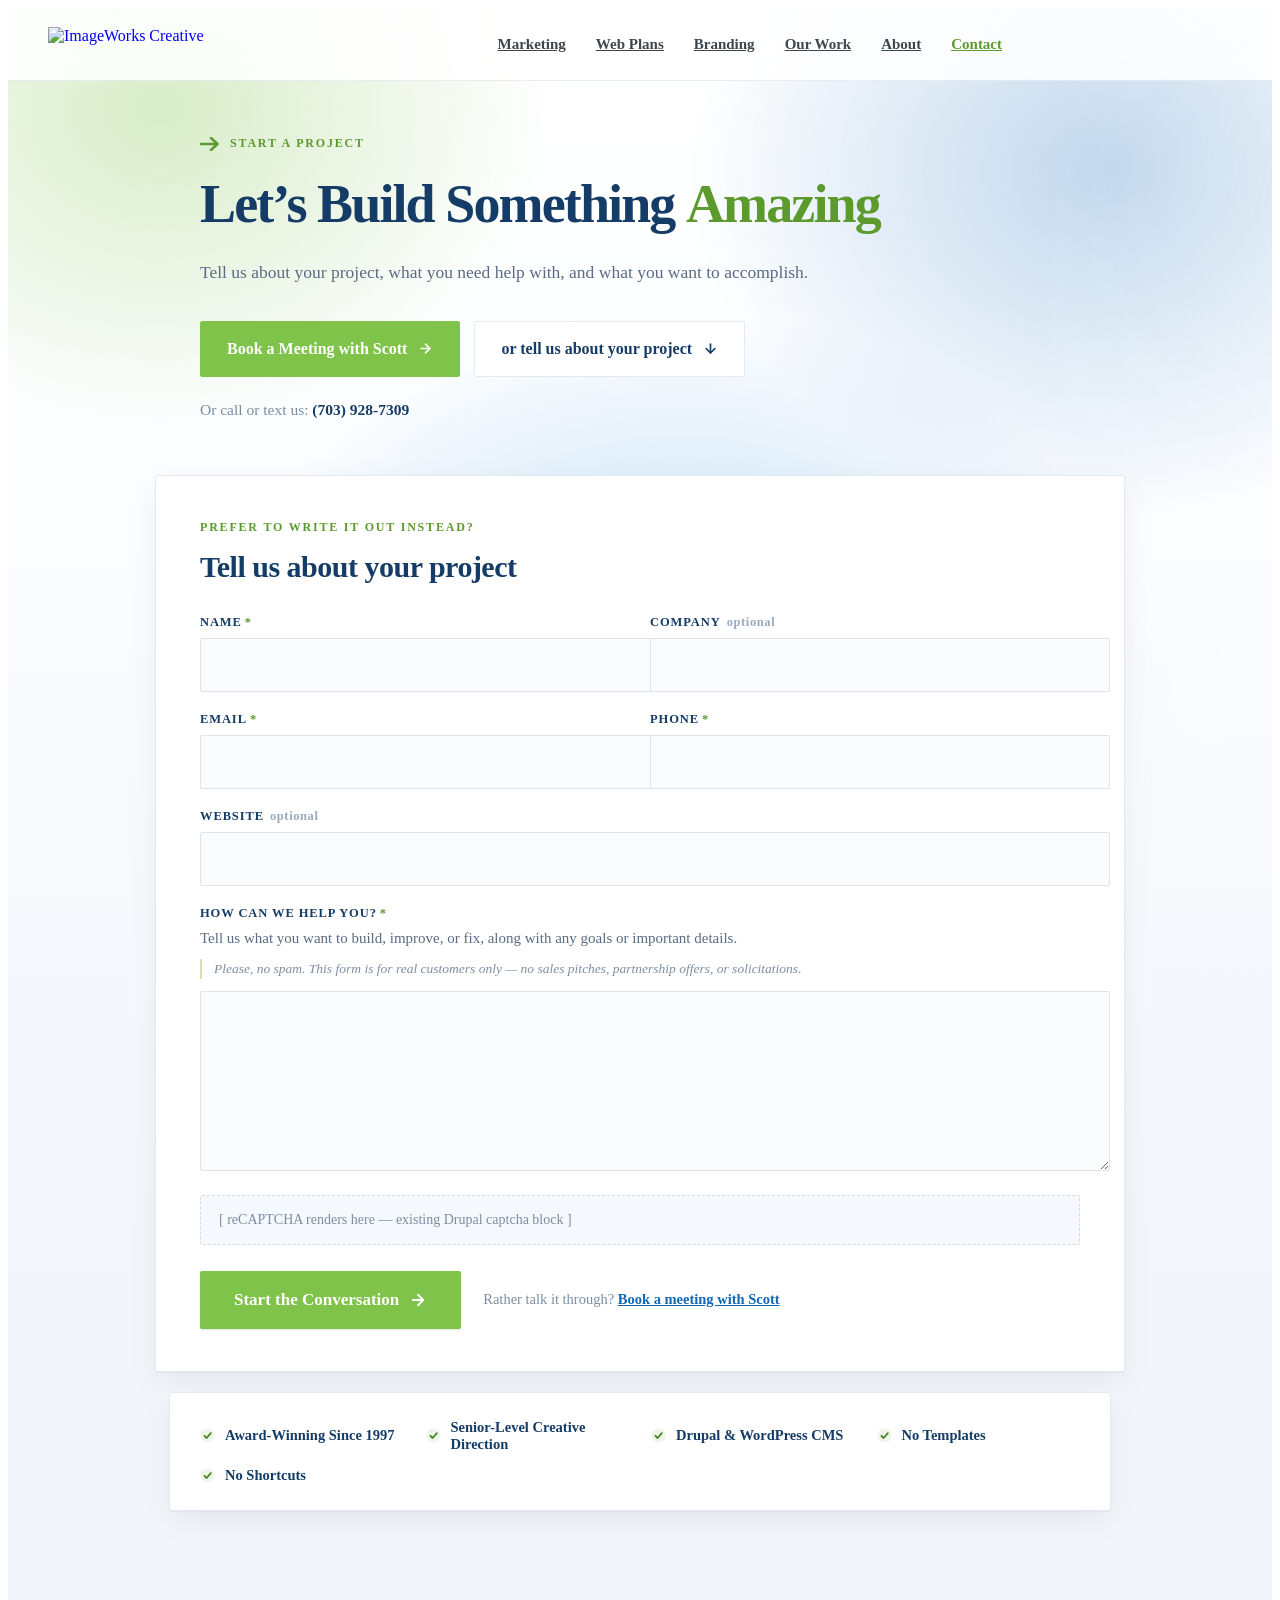
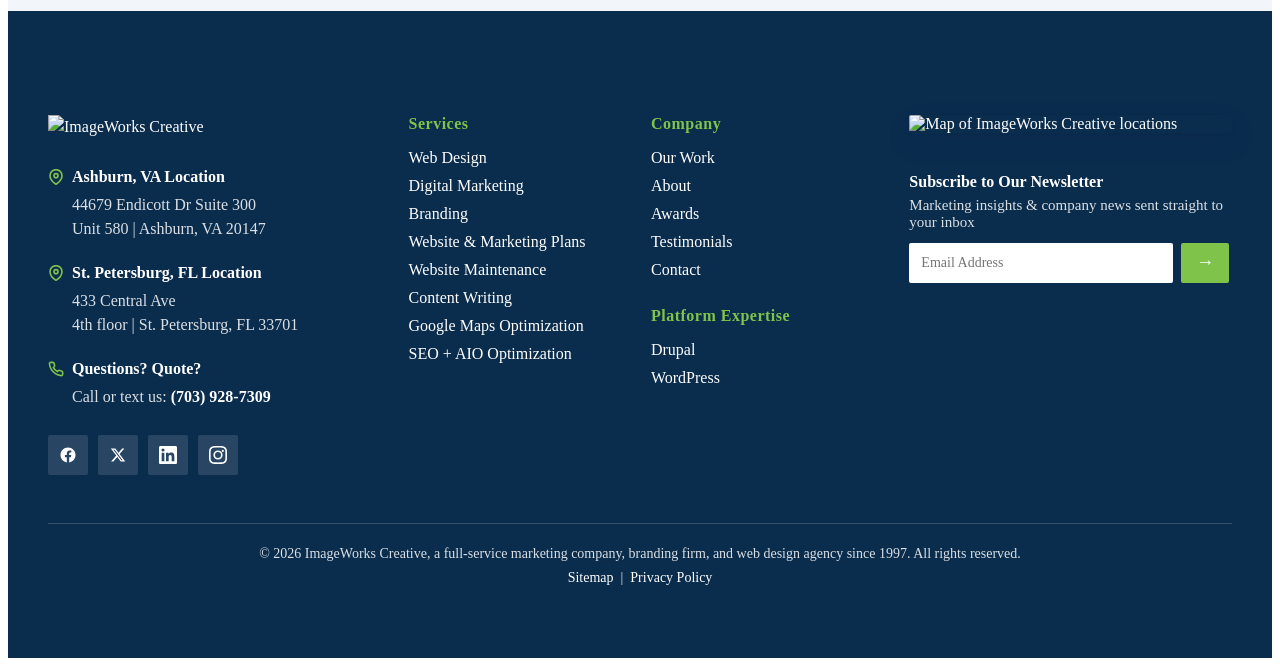
==== commit e462ea02: "Fix the washes horizontally too, anchored to the centre line Vertical was already pinned, but the wi" ====
--- a/hero-light.html
+++ b/hero-light.html
@@ -153,36 +153,44 @@
   -webkit-mask-image: linear-gradient(180deg, #000 0, #000 700px, transparent 1040px);
           mask-image: linear-gradient(180deg, #000 0, #000 700px, transparent 1040px);
 }
-/* width scales with the band, height is fixed — see the note above */
+/* Fixed size, and placed from the centre line rather than from an edge.
+
+   Widths were still in vw and the offsets in %, so a wider screen stretched
+   each wash and pushed them apart — the same drift as before, along the other
+   axis. Every number here is px now, and `left: 50%` plus a px margin hangs
+   each one off the middle of the page. That is the right anchor because the
+   content is centred too: the shell, the copy block and the card all sit on
+   that line, so the washes keep their relationship to them at any width.
+
+   The offsets read as "how far the wash's left edge sits from the centre". */
 .hero-wash span {
   position: absolute;
+  left: 50%;
   will-change: transform;
 }
 
-/* green: opens top-left, runs down and to the right */
+/* green: opens top-left of the copy, runs down and to the right */
 .hero-wash__g {
-  width: clamp(420px, 46vw, 880px);
-  height: 640px;
-  left: -14%; top: -220px;
+  width: 780px; height: 640px;
+  margin-left: -870px; top: -220px;
   background: radial-gradient(closest-side ellipse at center, rgba(128,195,74,.30), rgba(128,195,74,0) 100%);
   animation: washG 71s linear infinite;
 }
 /* brand blue: opens top-right, runs the other way — left and down */
 .hero-wash__b {
-  width: clamp(440px, 50vw, 940px);
-  height: 700px;
-  right: -16%; top: -190px;
+  width: 840px; height: 700px;
+  margin-left: 50px; top: -190px;
   background: radial-gradient(closest-side ellipse at center, rgba(18,102,181,.26), rgba(18,102,181,0) 100%);
   animation: washB 97s linear infinite;
 }
 /* Sky: the one that has to hold the first row of fields. Its centre is parked
-   at 630px — the Name / Company labels — and its own travel only carries that
-   centre between about 510 and 760, so the row is inside it at every point of
-   the loop. Slowest of the three, and the widest. */
+   at 630px down — the Name / Company labels — and just right of the page's
+   centre line, over the Company column. Its own travel only carries that
+   centre between about 510 and 760 vertically, so the row is inside it at
+   every point of the loop. Slowest of the three, and the widest. */
 .hero-wash__s {
-  width: clamp(460px, 54vw, 1000px);
-  height: 660px;
-  left: 28%; top: 300px;
+  width: 900px; height: 660px;
+  margin-left: -410px; top: 300px;
   background: radial-gradient(closest-side ellipse at center, rgba(46,140,214,.26), rgba(46,140,214,0) 100%);
   animation: washS 127s linear infinite;
 }
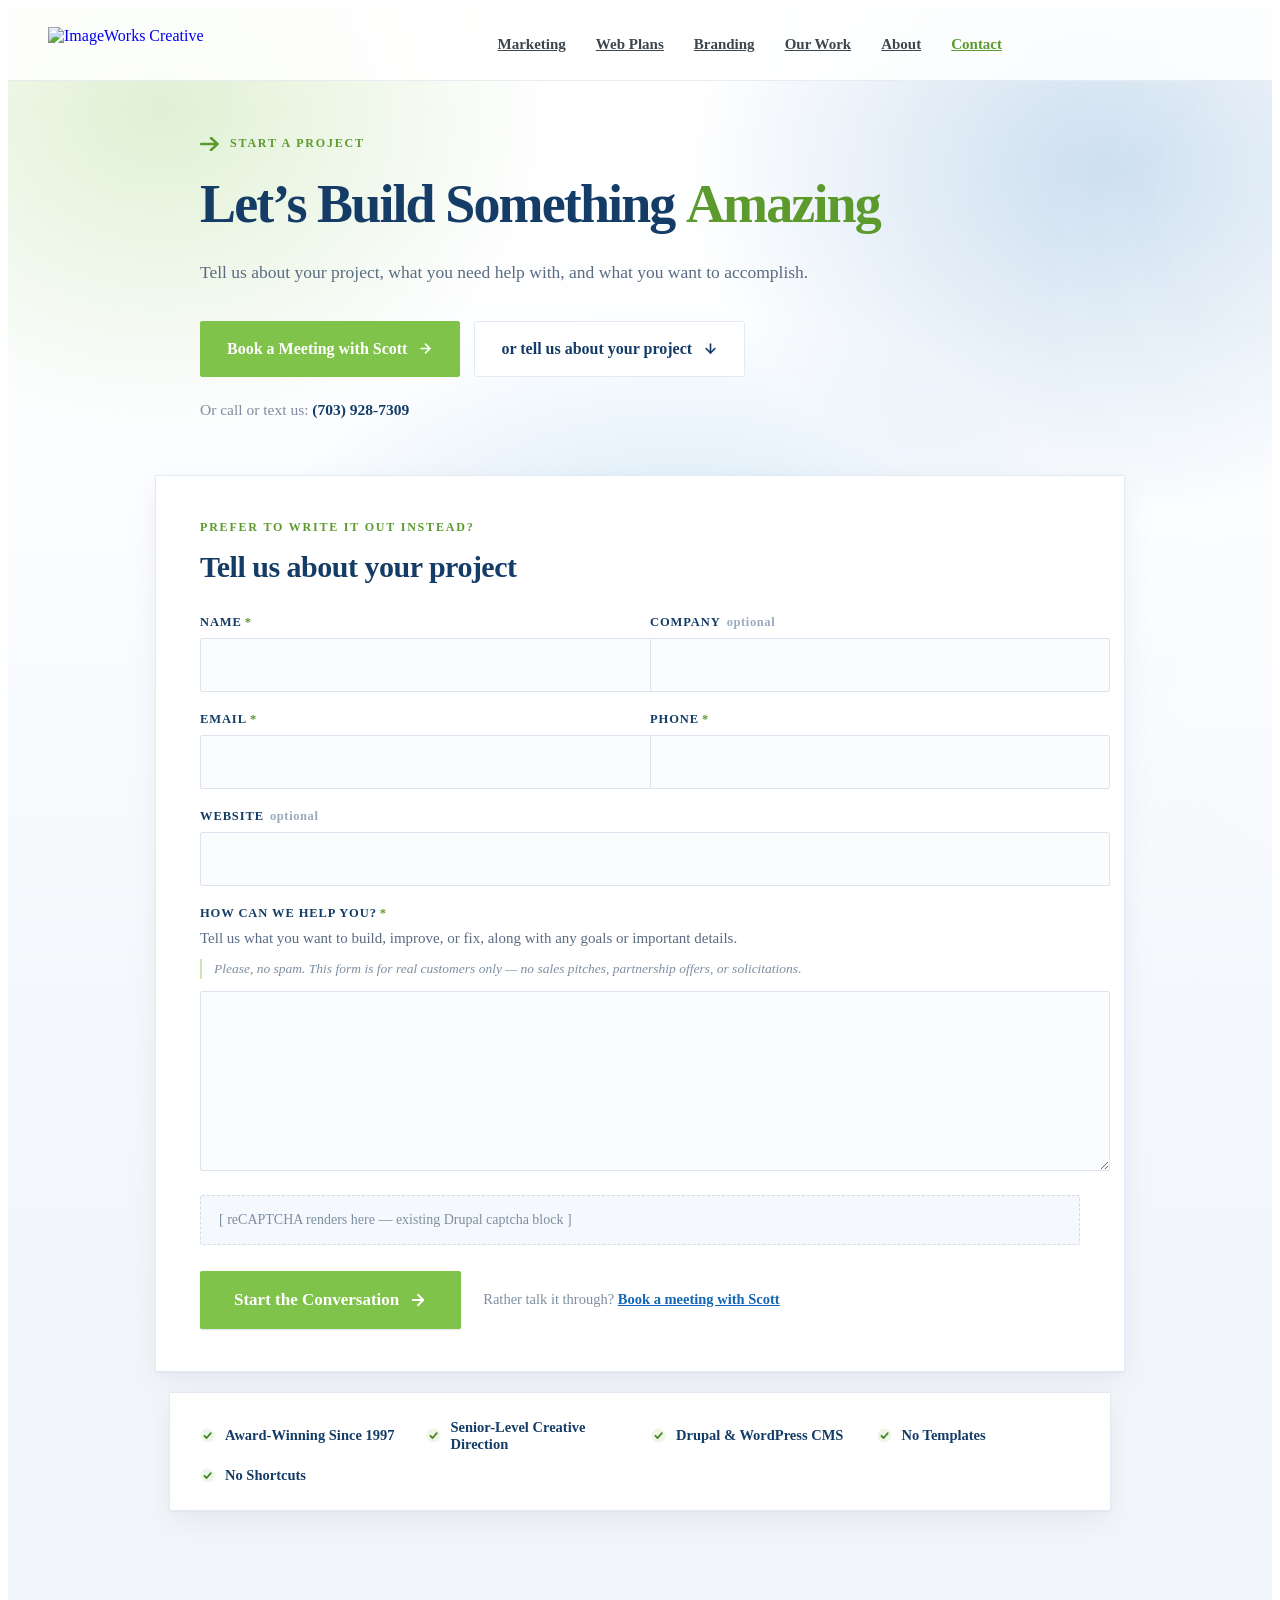
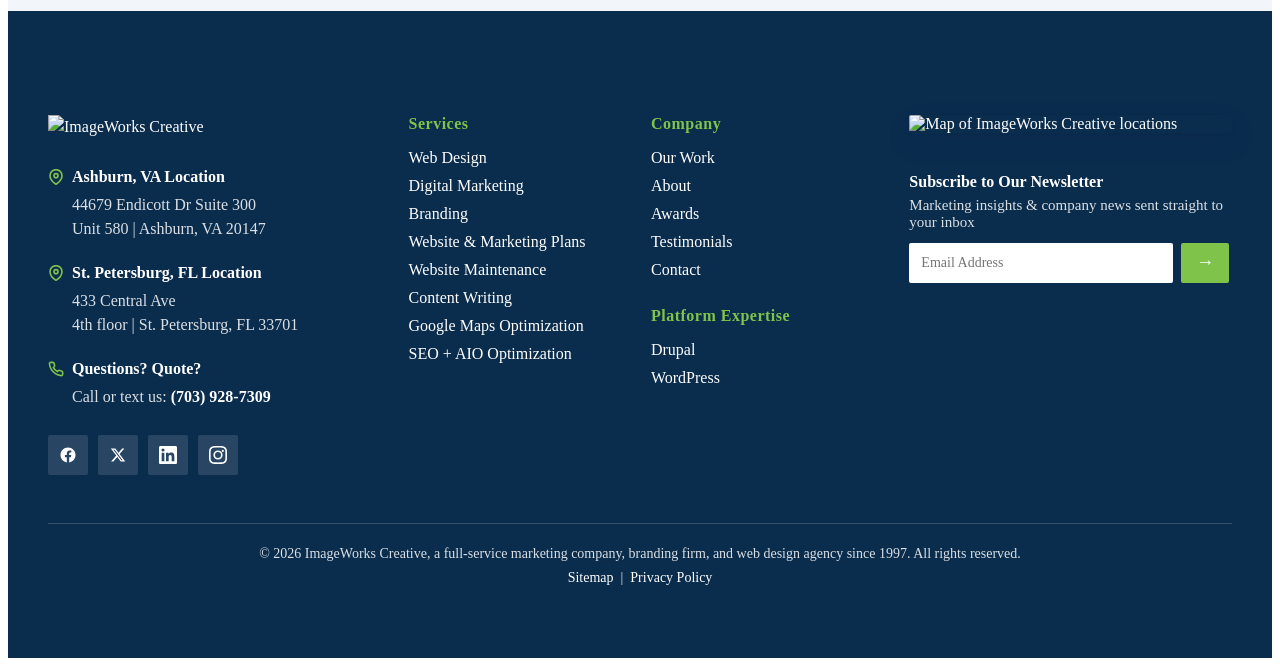
==== commit 9d1ce157: "Ease the washes down one notch Green .30 -> .24, brand blue and sky .26 -> .21. The same proportion " ====
--- a/hero-light.html
+++ b/hero-light.html
@@ -173,14 +173,14 @@
 .hero-wash__g {
   width: 780px; height: 640px;
   margin-left: -870px; top: -220px;
-  background: radial-gradient(closest-side ellipse at center, rgba(128,195,74,.30), rgba(128,195,74,0) 100%);
+  background: radial-gradient(closest-side ellipse at center, rgba(128,195,74,.24), rgba(128,195,74,0) 100%);
   animation: washG 71s linear infinite;
 }
 /* brand blue: opens top-right, runs the other way — left and down */
 .hero-wash__b {
   width: 840px; height: 700px;
   margin-left: 50px; top: -190px;
-  background: radial-gradient(closest-side ellipse at center, rgba(18,102,181,.26), rgba(18,102,181,0) 100%);
+  background: radial-gradient(closest-side ellipse at center, rgba(18,102,181,.21), rgba(18,102,181,0) 100%);
   animation: washB 97s linear infinite;
 }
 /* Sky: the one that has to hold the first row of fields. Its centre is parked
@@ -191,7 +191,7 @@
 .hero-wash__s {
   width: 900px; height: 660px;
   margin-left: -410px; top: 300px;
-  background: radial-gradient(closest-side ellipse at center, rgba(46,140,214,.26), rgba(46,140,214,0) 100%);
+  background: radial-gradient(closest-side ellipse at center, rgba(46,140,214,.21), rgba(46,140,214,0) 100%);
   animation: washS 127s linear infinite;
 }
 
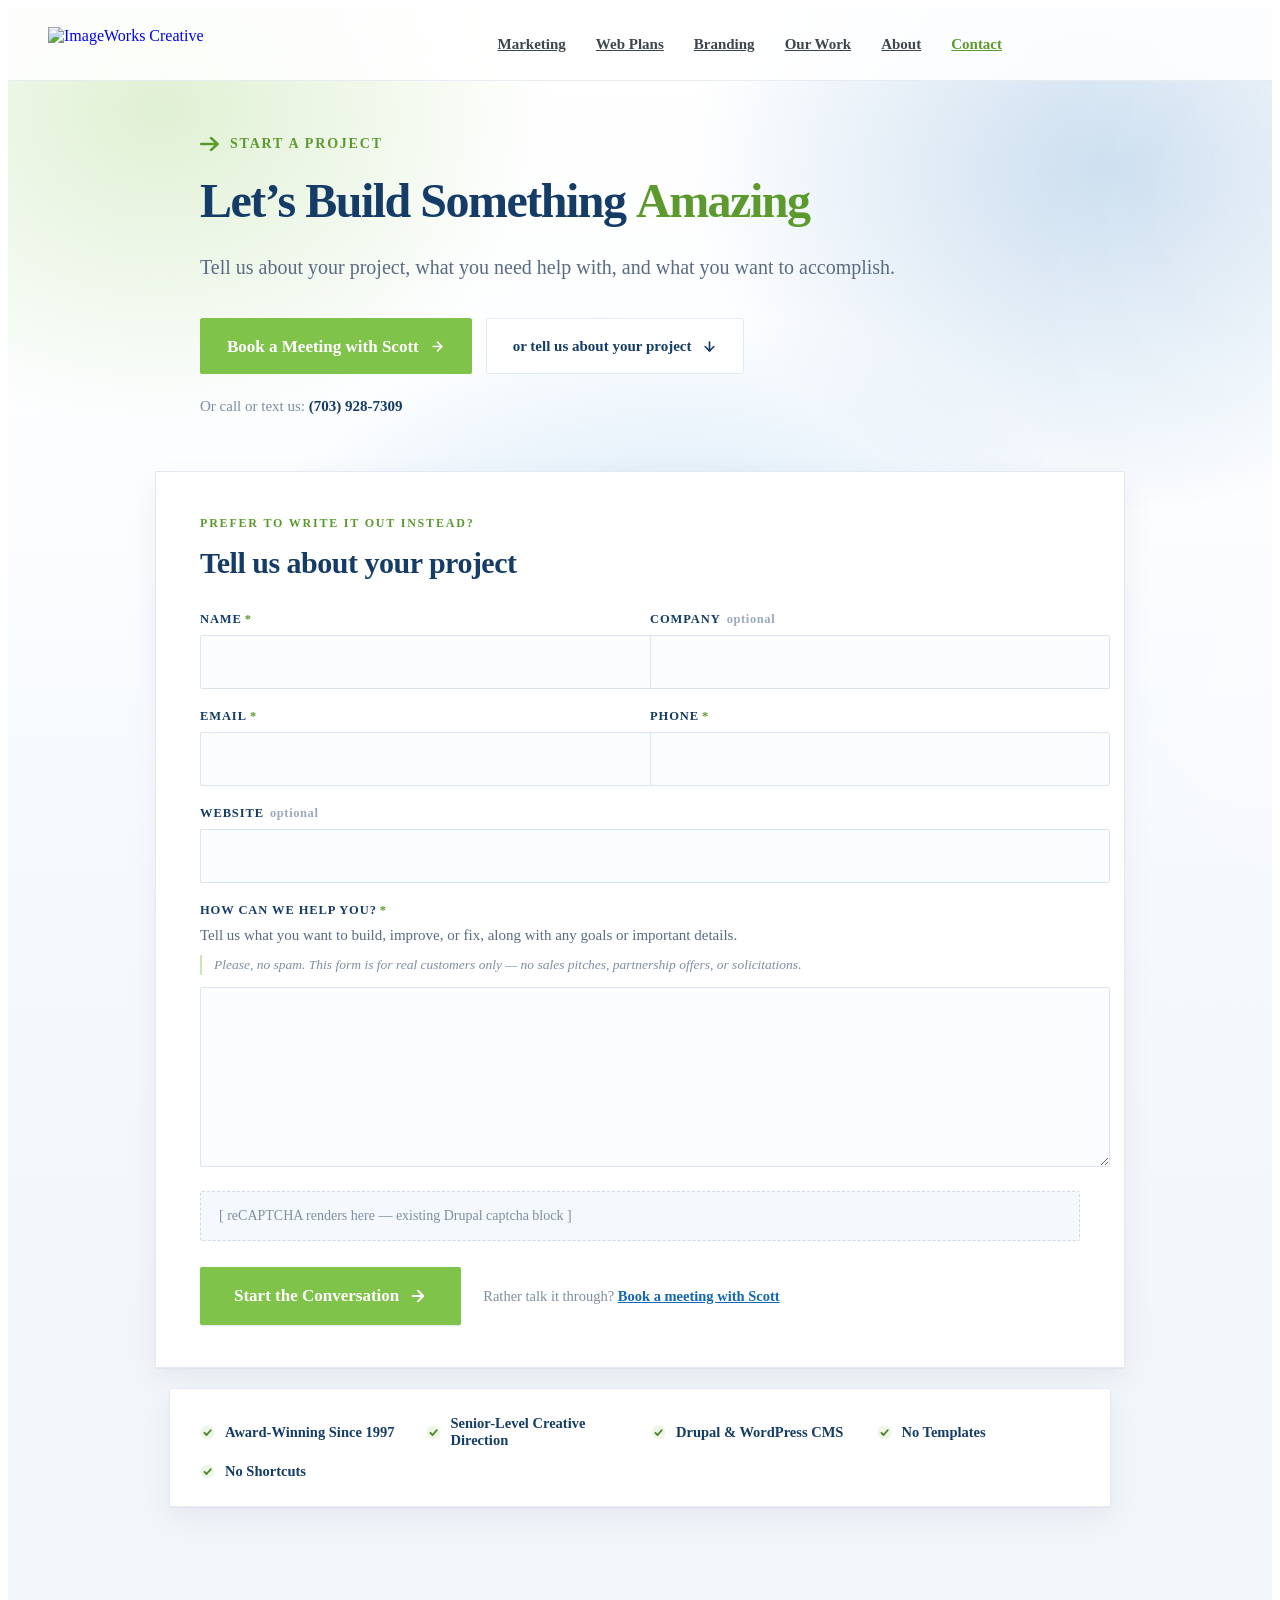
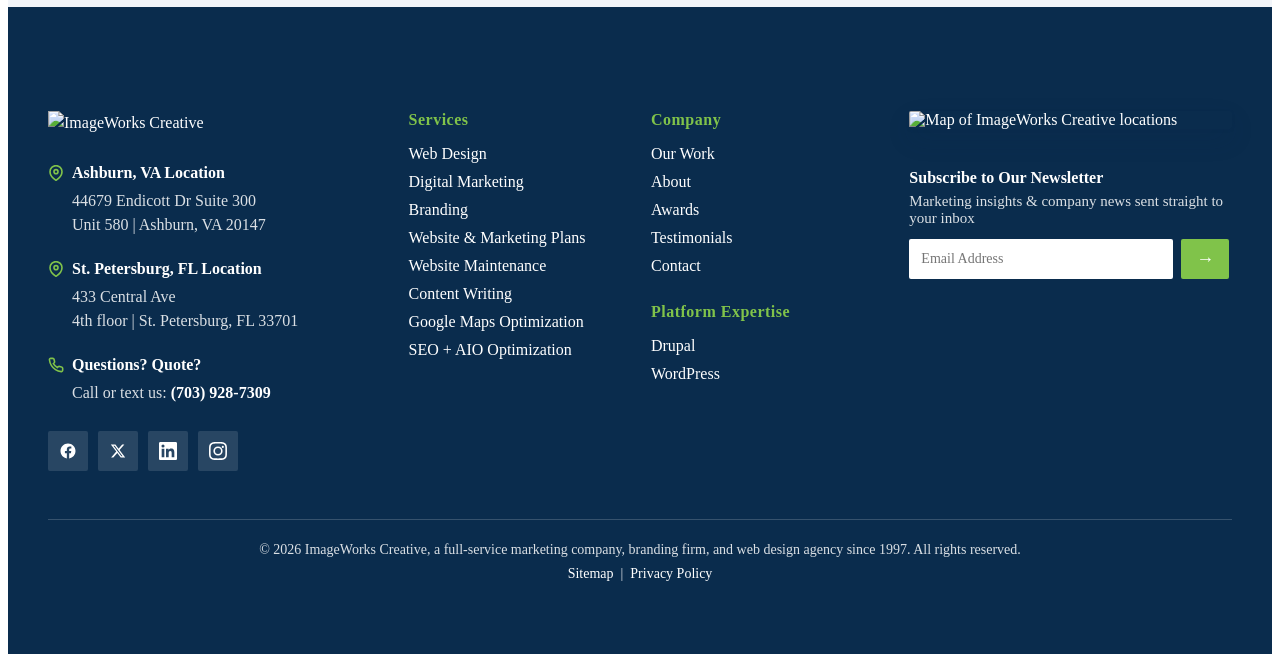
==== commit f6689f00: "Match the light hero's type sizes to the reference HTML Kicker 12 -> 14px, headline clamp(26,4.4vw,5" ====
--- a/hero-light.html
+++ b/hero-light.html
@@ -268,7 +268,7 @@
 
 .hero-kicker { display: flex; align-items: center; gap: 10px; }
 .hero-kicker span {
-  font-size: 12px; font-weight: 800; letter-spacing: 1.8px; text-transform: uppercase;
+  font-size: 14px; font-weight: 800; letter-spacing: 1.8px; text-transform: uppercase;
   color: var(--green-ink);
 }
 
@@ -279,10 +279,10 @@
    term takes over and they shrink with the viewport rather than wrapping. */
 .hero h1 {
   margin: 0;
-  font-size: clamp(26px, 4.4vw, 54px);
-  line-height: 1.08;
+  font-size: clamp(34px, 4.4vw, 48px);
+  line-height: 1.06;
   font-weight: 800;
-  letter-spacing: -.035em;
+  letter-spacing: -1.5px;
   color: var(--navy);
   white-space: nowrap;
 }
@@ -290,7 +290,7 @@
 
 .hero-sub {
   margin: 0;
-  font-size: clamp(12.5px, 1.45vw, 17.5px);
+  font-size: clamp(17px, 2vw, 20px);
   line-height: 1.65;
   font-weight: 500;
   color: var(--muted);
@@ -308,7 +308,7 @@
   border-radius: var(--r);
   border: 1.5px solid transparent;
   font: inherit;
-  font-size: 16px;
+  font-size: 17px;
   font-weight: 700;
   line-height: 1;
   text-decoration: none;
@@ -321,13 +321,13 @@
 .btn:active { transform: translateY(-1px); }
 .btn--solid { background: var(--green); border-color: var(--green); color: #fff; }
 .btn--solid:hover { filter: brightness(1.04); }
-.btn--quiet { border-color: var(--border); color: var(--navy); font-weight: 600; }
+.btn--quiet { border-color: var(--border); color: var(--navy); font-weight: 600; font-size: 15px; }
 .btn--quiet:hover { border-color: #c3d6ea; }
 /* The quiet button is transparent elsewhere, which here would let the weave
    run straight through it. Only the hero fills it. */
 .hero .btn--quiet { background: var(--white); }
 
-.hero-phone { margin: 0; font-size: 15.5px; color: var(--faint); }
+.hero-phone { margin: 0; font-size: 15px; color: var(--faint); }
 .hero-phone a { color: var(--navy); font-weight: 700; text-decoration: none; }
 .hero-phone a:hover { text-decoration: underline; }
 
@@ -348,13 +348,13 @@
   .hero h1 {
     white-space: normal;
     max-width: 20ch;
-    font-size: clamp(30px, 5.6vw, 42px);
+    font-size: clamp(34px, 5.6vw, 42px);
     text-wrap: balance;
   }
   .hero-sub {
     white-space: normal;
     max-width: 52ch;
-    font-size: 16.5px;
+    font-size: 17px;
     text-wrap: pretty;
   }
 }
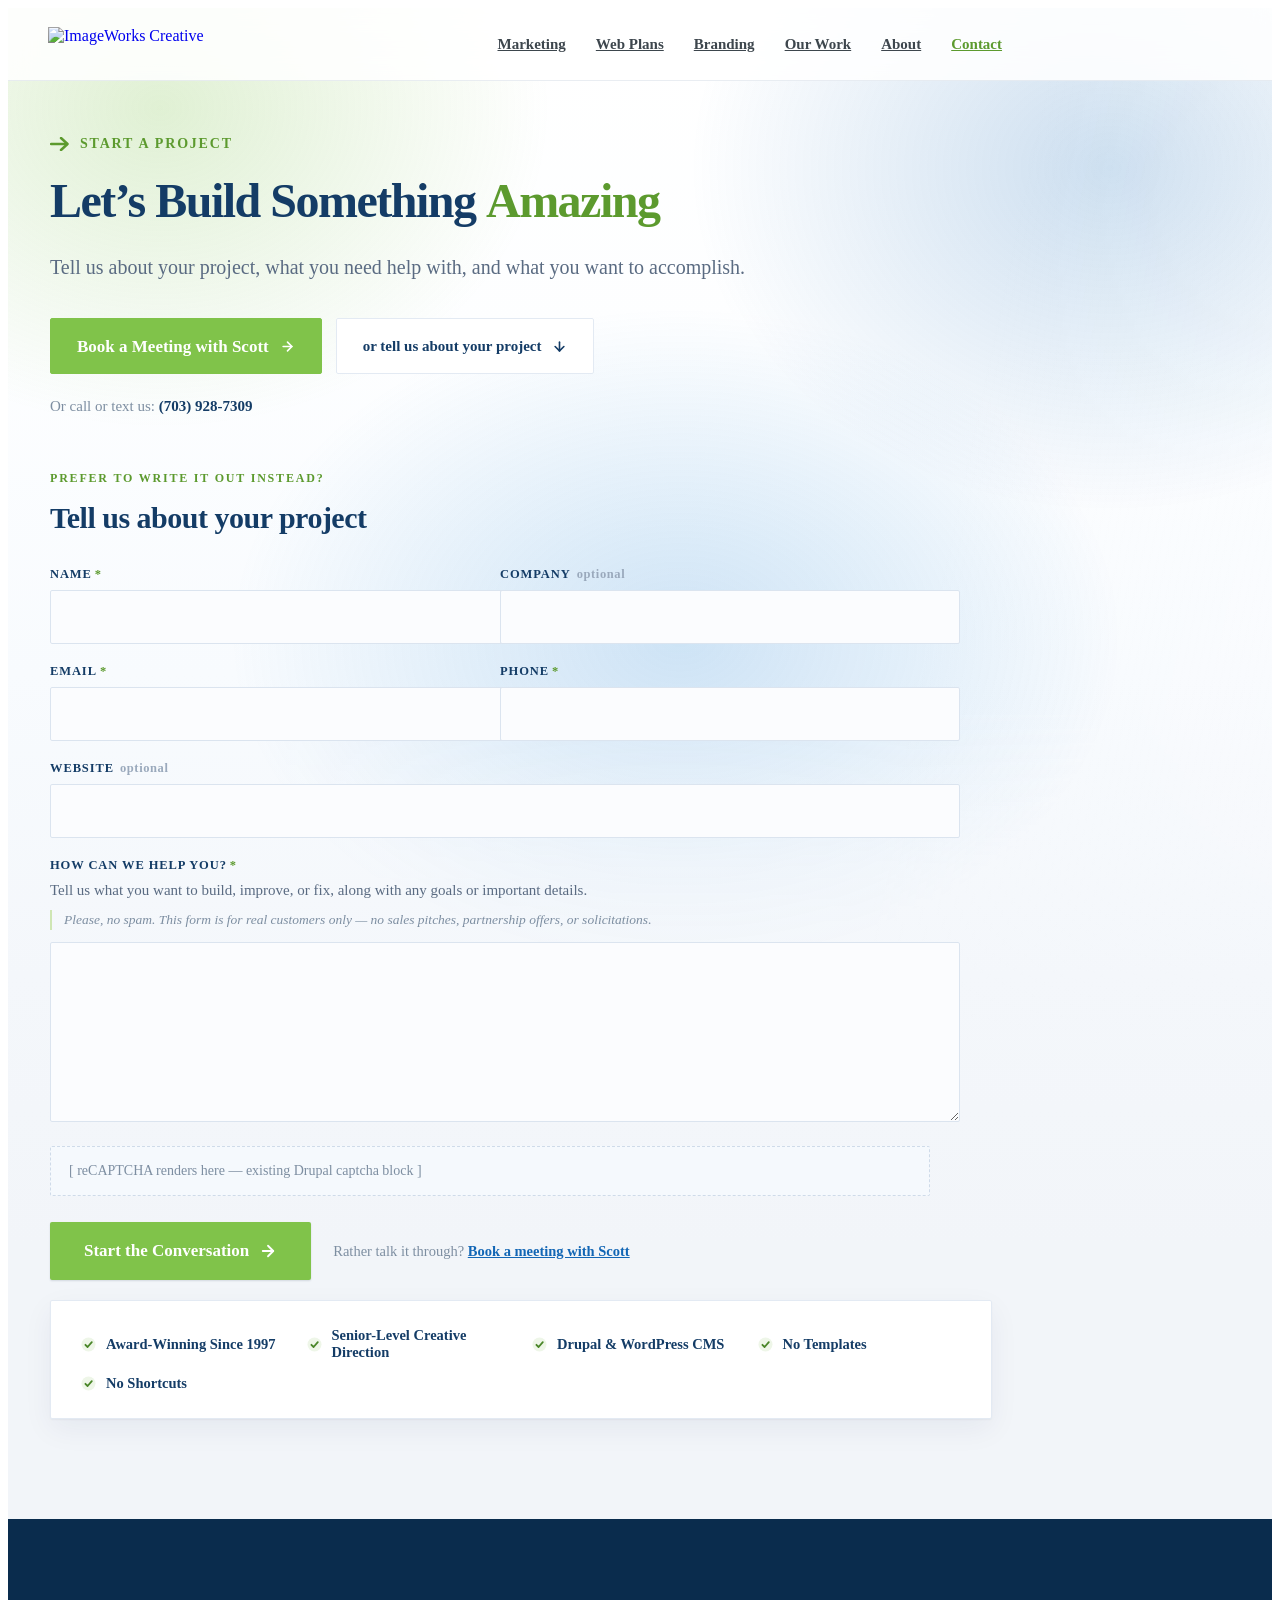
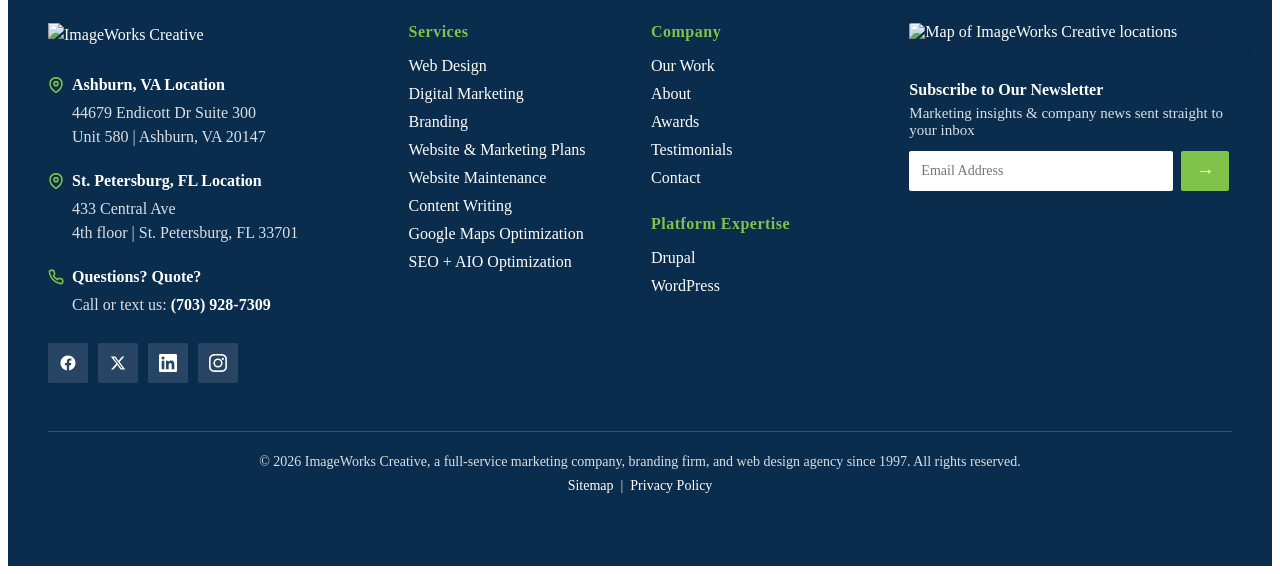
==== commit c2cf6cc9: "Left-align the light page and drop the form's white card The hero copy block stops centring (margin-" ====
--- a/hero-light.html
+++ b/hero-light.html
@@ -259,7 +259,7 @@
 .hero-main {
   width: 100%;
   max-width: 880px;
-  margin-inline: auto;
+  margin-inline: 0;
   display: flex;
   flex-direction: column;
   align-items: flex-start;
@@ -416,7 +416,7 @@
    block above it */
 .iwc-col {
   max-width: var(--shell); margin-inline: auto; padding-inline: var(--gutter);
-  display: flex; flex-direction: column; align-items: center; gap: 20px;
+  display: flex; flex-direction: column; align-items: flex-start; gap: 20px;
 }
 .iwc-col > * { width: 100%; max-width: 880px; }
 
@@ -428,7 +428,18 @@
   border-radius: 2px;
   box-shadow: 0 1px 2px rgba(20,40,80,.05), 0 10px 30px rgba(20,40,80,.06);
 }
-.iwc-form-card { padding: 44px 44px 42px; scroll-margin-top: 96px; }
+/* The form has no card of its own on this page: it sits straight on the
+   ground. .iwc-card is on the element in the shared markup, so its white
+   fill, hairline and shadow are unset here rather than the class removed —
+   that keeps this page's <main> byte-identical to option A's. */
+.iwc-card.iwc-form-card {
+  background: none;
+  border: 0;
+  border-radius: 0;
+  box-shadow: none;
+  padding: 0;
+  scroll-margin-top: 96px;
+}
 .iwc-form-kicker {
   font-size: 12px; font-weight: 800; letter-spacing: 1.8px; text-transform: uppercase;
   color: #5c9a2e; margin: 0;
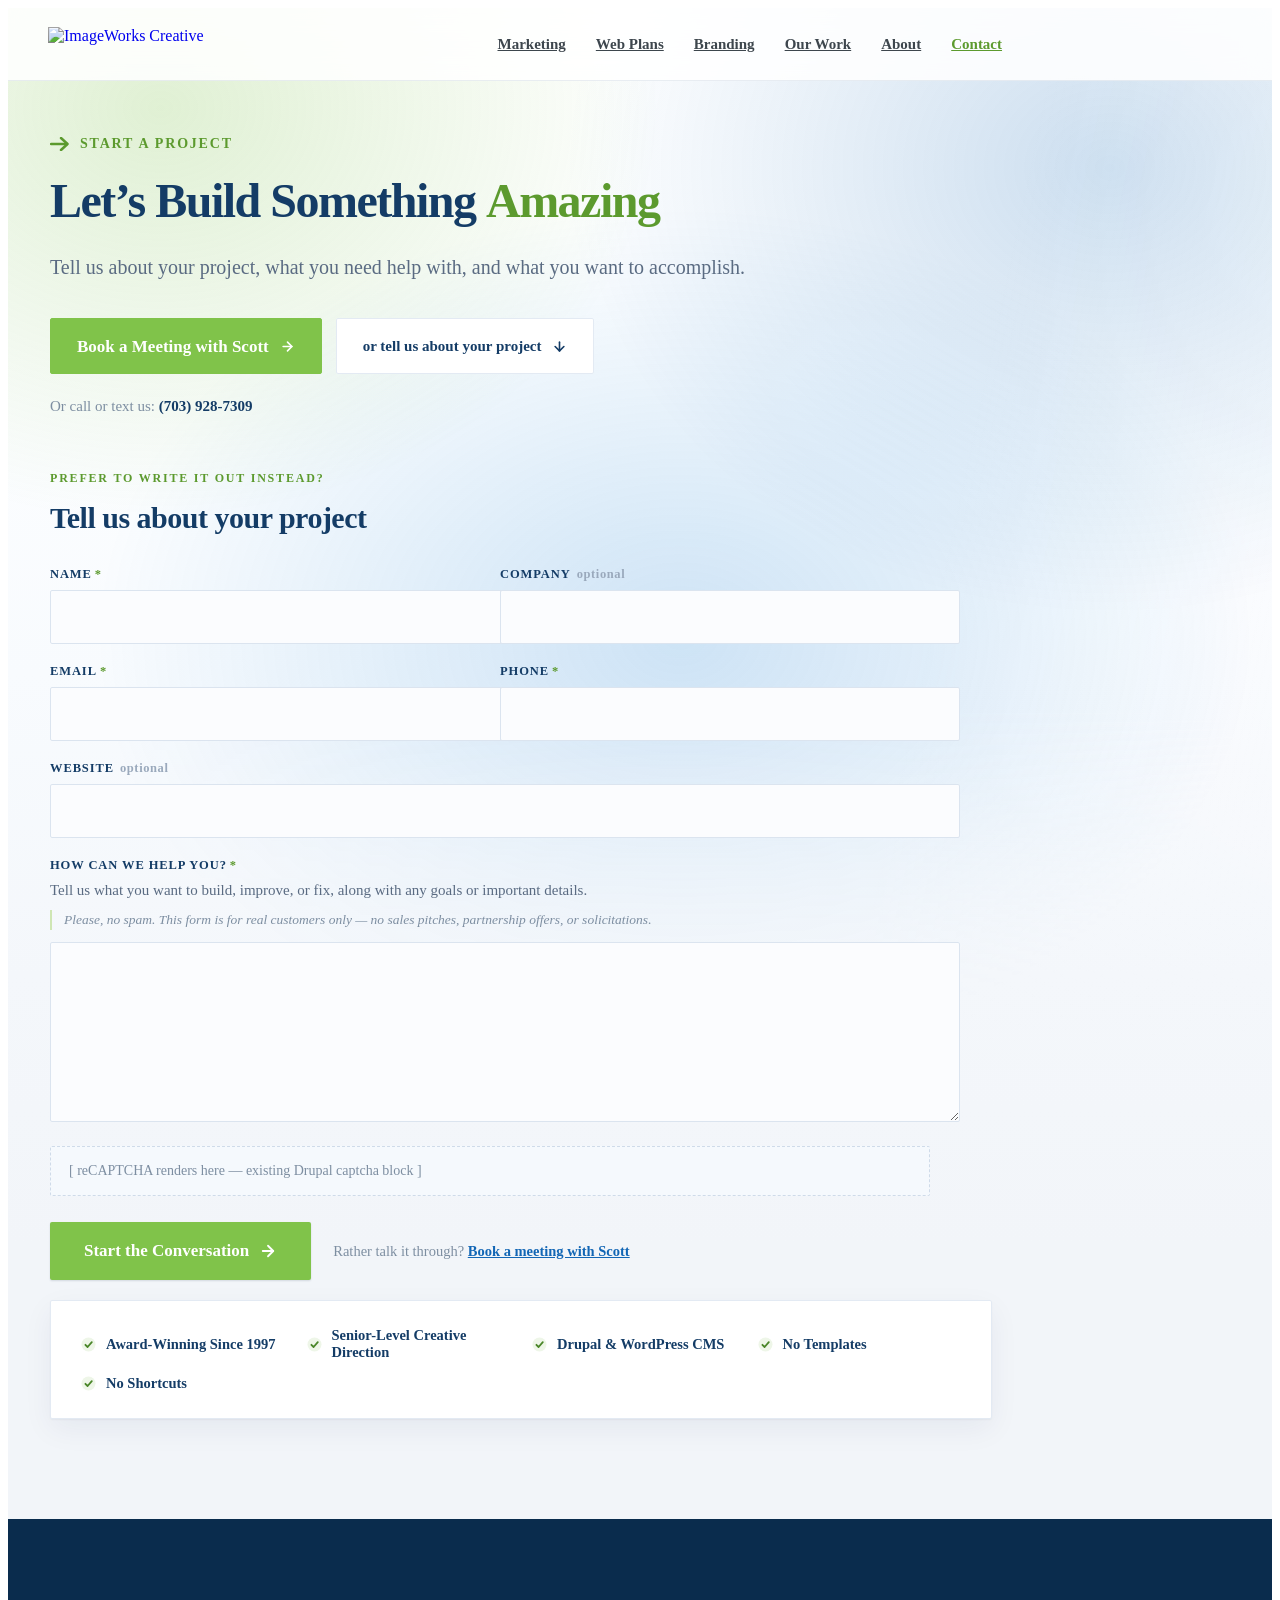
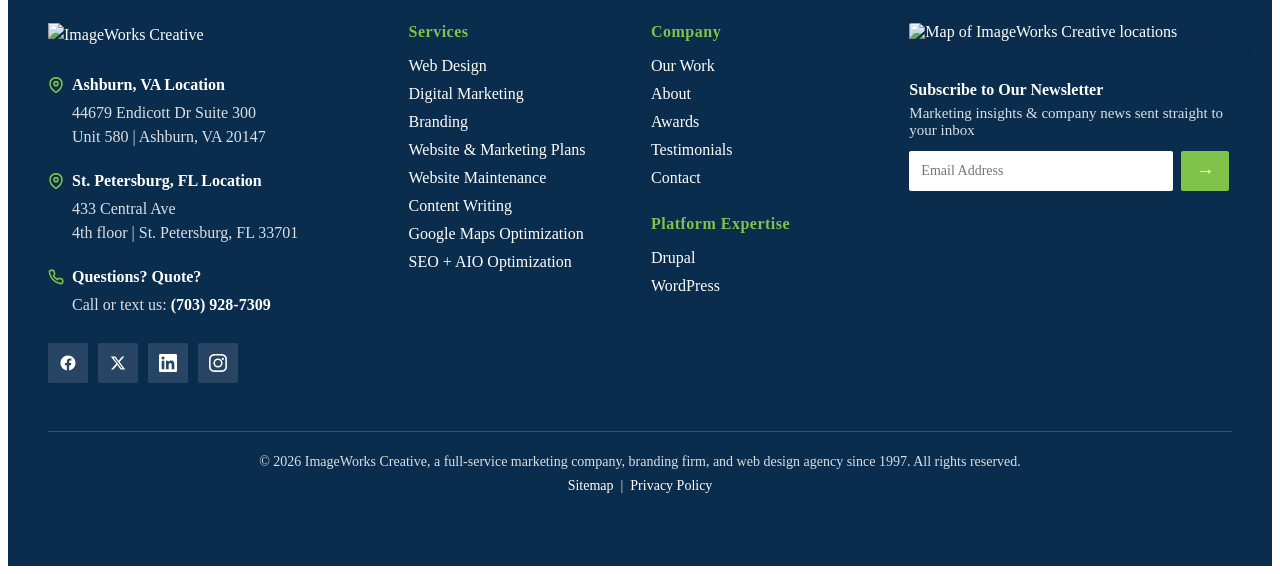
==== commit b2937ba4: "Take the washes from setup-optimization: fixed lanes, vertical travel The difference that mattered w" ====
--- a/hero-light.html
+++ b/hero-light.html
@@ -171,15 +171,15 @@
 
 /* green: opens top-left of the copy, runs down and to the right */
 .hero-wash__g {
-  width: 780px; height: 640px;
-  margin-left: -870px; top: -220px;
+  width: 1015px; height: 830px;
+  margin-left: -987px; top: -315px;
   background: radial-gradient(closest-side ellipse at center, rgba(128,195,74,.24), rgba(128,195,74,0) 100%);
   animation: washG 71s linear infinite;
 }
 /* brand blue: opens top-right, runs the other way — left and down */
 .hero-wash__b {
-  width: 840px; height: 700px;
-  margin-left: 50px; top: -190px;
+  width: 1090px; height: 910px;
+  margin-left: -75px; top: -295px;
   background: radial-gradient(closest-side ellipse at center, rgba(18,102,181,.21), rgba(18,102,181,0) 100%);
   animation: washB 97s linear infinite;
 }
@@ -189,35 +189,37 @@
    centre between about 510 and 760 vertically, so the row is inside it at
    every point of the loop. Slowest of the three, and the widest. */
 .hero-wash__s {
-  width: 900px; height: 660px;
-  margin-left: -410px; top: 300px;
+  width: 1170px; height: 860px;
+  margin-left: -545px; top: 200px;
   background: radial-gradient(closest-side ellipse at center, rgba(46,140,214,.21), rgba(46,140,214,0) 100%);
   animation: washS 127s linear infinite;
 }
 
-/* Closed loops at a constant rate. Two waypoints on an ease would decelerate,
-   stop and reverse, which reads as an animation looping; four waypoints that
-   come back round read as something wandering. The three periods share no
+/* Vertical travel only, matching the setup-optimization page. When these
+   also moved on X the three drifted across one another and the colour
+   piled up wherever two happened to meet; holding the lanes and letting
+   each only rise and fall keeps them apart. Closed loops at a constant
+   rate, so nothing decelerates and reverses. The three periods share no
    useful factor, so the arrangement takes hours to recur. */
 @keyframes washG {
   0%   { transform: translate3d(0, 0, 0); }
-  25%  { transform: translate3d(38%, 22%, 0); }
-  50%  { transform: translate3d(64%, 6%, 0); }
-  75%  { transform: translate3d(26%, -14%, 0); }
+  25%  { transform: translate3d(0, 22%, 0); }
+  50%  { transform: translate3d(0, 6%, 0); }
+  75%  { transform: translate3d(0, -14%, 0); }
   100% { transform: translate3d(0, 0, 0); }
 }
 @keyframes washB {
   0%   { transform: translate3d(0, 0, 0); }
-  25%  { transform: translate3d(-42%, 26%, 0); }
-  50%  { transform: translate3d(-70%, -8%, 0); }
-  75%  { transform: translate3d(-30%, -24%, 0); }
+  25%  { transform: translate3d(0, 26%, 0); }
+  50%  { transform: translate3d(0, -8%, 0); }
+  75%  { transform: translate3d(0, -24%, 0); }
   100% { transform: translate3d(0, 0, 0); }
 }
 @keyframes washS {
   0%   { transform: translate3d(0, 0, 0); }
-  25%  { transform: translate3d(-34%, -18%, 0); }
-  50%  { transform: translate3d(-58%, 10%, 0); }
-  75%  { transform: translate3d(-18%, 20%, 0); }
+  25%  { transform: translate3d(0, -16%, 0); }
+  50%  { transform: translate3d(0, 10%, 0); }
+  75%  { transform: translate3d(0, 20%, 0); }
   100% { transform: translate3d(0, 0, 0); }
 }
 
